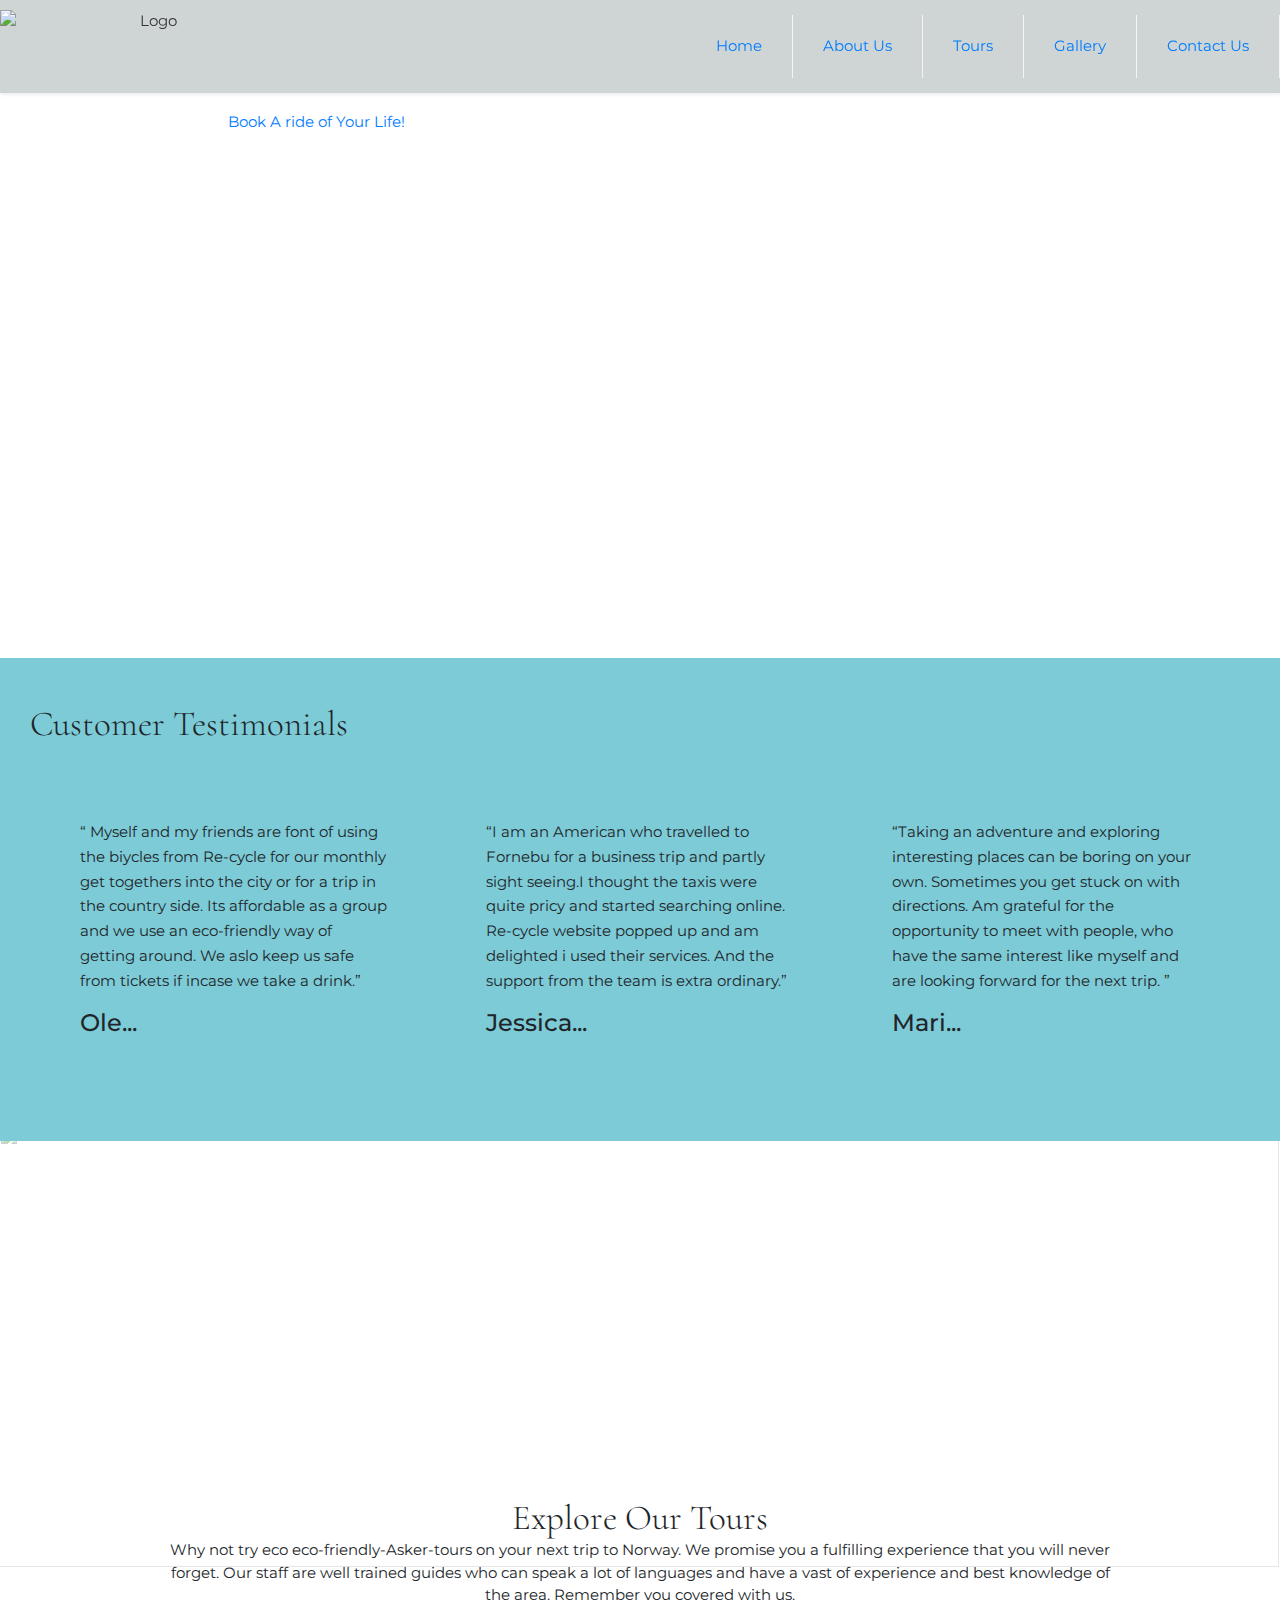
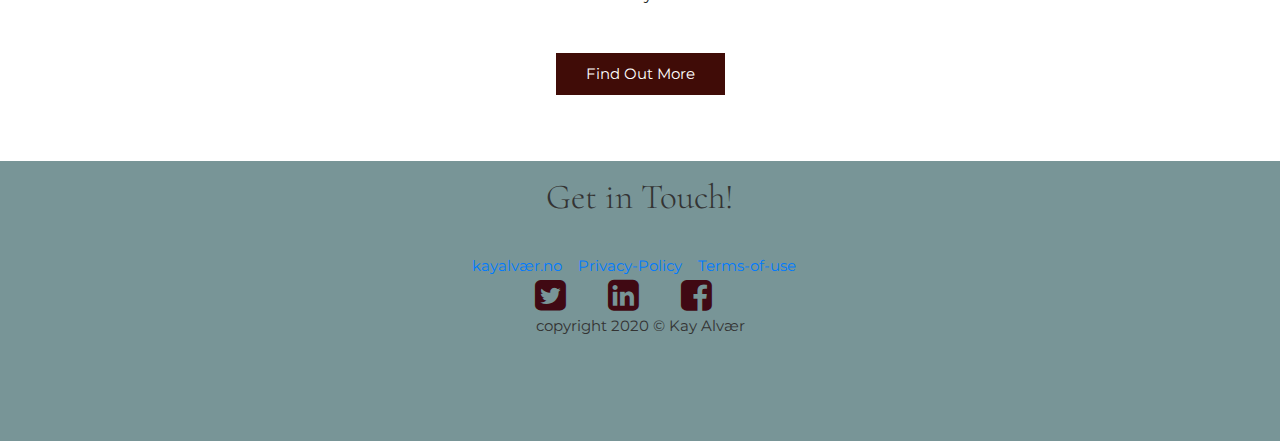
==== ms1git_dir/index.html @ 60ca411f "added changes" ====
<!DOCTYPE html>
<html>
<head>
    <meta charset="UTF-8">
    <meta http-equiv='X-UA-Compatible' content='IE=edge'>
    <meta name="viewport" content="width=device-width, initial-scale=1.0">
    <meta name="keywords" content="eco-friendly-Asker-tours", Asker-tours, tour-of-Asker,eco-friendly-tours> 
    <meta name="author" content="Kay Alvaer">
    <link href="https://fonts.googleapis.com/css?family=Caveat|Montserrat:400,600&display=swap" rel="stylesheet">
    <link rel="stylesheet" href="https://maxcdn.bootstrapcdn.com/font-awesome/4.7.0/css/font-awesome.min.css" type="text/css" />
    <link rel="stylesheet" href="https://maxcdn.bootstrapcdn.com/bootstrap/4.2.1/css/bootstrap.min.css" type="text/css" />
    <link rel="stylesheet" href="style.css">
    <title>Home |Re-cycle-club</title>

</head>
  <body>
        
    <!-- *****************  Homepage  ***************** -->
        
        <!-- Navigation. -->
        <main>
            <header class="header">
                <div class="content-wrap" id="main-nav">
                <a href="/" class="logo"></a>
                <img id="logo-img" img src="../ms1git_dir/assets/imgs/onlinelogomaker-032620-1341-4890.svg" id="img-flow" alt="Logo">
                    <input class="nav-btn" type="checkbox" id="nav-btn" />
                    <label class="nav-icon" for="nav-btn"><span class="nav-bar"></span></label>
                    <ul class="nav-list">
                        <li><a href="index.html">Home</a></li>
                        <li><a href="aboutus.html">About Us</a></li>
                        <li><a href="tours.html">Tours</a></li>
                        <li><a href="gallery.html">Gallery</a></li>
                        <li><a href="contact.html">Contact Us</a></li>
                        
                    </ul>
                </div>
            </header>
   
    <!-- ***************** hero img ***************** -->
        <section class="hero-sec">
            <div class="content-wrap">
                <div id="main-img">
                    <div class="section">
                        <a href="#contactus.html">
                                <blockquote><span>Book A ride of Your Life!</span></blockquote>
                        </a>
                    </div>
                </div>
               </div>
        </section>

    <!-- *****************  Testimonials ***************** -->


        <section class="testimonials">
            <div class="content-wrap">
                <h2>Customer Testimonials</h2>
    
                <div class="testimonials">
        
                    <div class="comment">
                        <p>&ldquo; Myself and my friends are font of using the biycles from Re-cycle for our monthly get togethers into the city or 
                        for a trip in the country side. Its affordable as a group and we use an eco-friendly way of getting around. We aslo
                        keep us safe from tickets if incase we take a drink.&rdquo;
                        </p>
                        <h4>Ole...</h4>
                    </div>
                    <div class="comment">
                        <p>&ldquo;I am an American who travelled to Fornebu for a business trip and partly sight seeing.I thought the taxis were 
                        quite pricy and started searching online. Re-cycle website popped up and am delighted i used their services. And 
                        the support from the team is extra ordinary.&rdquo; 
                        </p>
                        <h4>Jessica...</h4>
                    </div>
                    <div class="comment">
                        <p>&ldquo;Taking an adventure and exploring interesting places can be boring on your own. Sometimes you get stuck on with 
                        directions. Am grateful for the opportunity to meet with people, who have the same interest like myself and are looking 
                        forward for the next trip. &rdquo; 
                        </p>
                        <h4>Mari...</h4>
                    </div>
                </div>
        </section>


    <!-- ***************** Service Promise ***************** -->
        <section>
            <div class="content-wrap">
                <div class="ser-prom-cont" class="ser-wrap">
                <img src="../ms1git_dir/assets/imgs/dikaseva-8o4W9LZv6eo-unsplash.jpg" class="ser-prom-img">
                <div class="club-tours">
                    <h2 class="ser-head">Explore Our Tours</h2>
                    <p>Why not try eco eco-friendly-Asker-tours on your next trip to Norway. We promise you
                       a fulfilling experience that you will never forget. Our staff are well trained guides
                       who can speak a lot of languages and have a vast of experience and best knowledge of 
                       the area. Remember you covered with us.
                    </p>
                    <a href="#" class="ser-btn"><span class="ser-spn">Find Out More</span></a>
                </div>
                </div>
            </div>
        </section>

    
        <!-- *****************  CONTACT INFO / SOCIAL MEDIA  ***************** -->
    <footer>
        <div class="content-wrap">
            <h2>Get in Touch!</h2>


        <!-- Social media and contact links. Add or remove any networks. -->
        <section>    
            <ul class="contact-info">
                <li></ul><a href="http://kayalvaer.no" target="_blank">kayalvær.no</a></li>
                <li></li><a href="#" target="_blank">Privacy-Policy</a></li>
                <li></li><a href="#" target="_blank">Terms-of-use</a></li>
                <li></li><a href="#" target="_blank"><Contact-us></a></li>
            </ul>
        </section>
        
        <section> 
                <i class="fa fa-instagram-square" style="font-size:36px"></i>
                <i class="fa fa-twitter-square" style="font-size:36px"></i>
                <i class="fa fa-linkedin-square" style="font-size:36px"></i>
                <i class="fa fa-facebook-square" style="font-size:36px"></i>
        </section>
         
       
        
        <p>copyright 2020 &copy; Kay Alvær</p>

    </footer>
    </main>
 </body>
</html>
---- ms1git_dir/style.css ----
@import url('https://fonts.googleapis.com/css2?family=Cormorant:wght@700&family=Montserrat:wght@200;400&display=swap');

*{
    margin: 0;
    padding: 0;
    border: 0; 
 }

/* General ------------------------*/

img {
    width: 300px;
}

body {
    font-family: 'Montserrat', sans-serif;
    margin: 0;
    font-size: 15px;
    padding: 0;  
}

  /*  Recycle header */
  
  .header {
    background-color: rgb(207, 213, 212);
    box-shadow: 1px 1px 4px 0 rgba(0,0,0,.1);
    position: fixed;
    top: 0px;
    width: 100%;
    z-index: 3;
   
  }
  
  .header ul {
    margin: 0;
    padding: 0;
    list-style: none;
    overflow: hidden;
    background-color: rgb(207, 213, 212);
  }
  
  .header li a {
    display: block;
    padding: 20px 20px;
    border-right: 1px solid #f4f4f4;
    text-decoration: none;
  }
  
  .header li a:hover,
  .header .nav-btn:hover {
    background-color: #f4f4f4;
  }
  
  .header .logo {
    display: block;
    float: left;
    font-size: 2em;
    padding: 0px 0px;
    text-decoration: none;
    color: rgb(114, 186, 210);
  }

  /* nav */
  
  .header .nav-list {
    clear: both;
    max-height: 0;
    transition: max-height .2s ease-out;
  }
  
  /* nav icon */
  
  .header .nav-icon {
    cursor: pointer;
    float: right;
    padding: 28px 20px;
    position: relative;
    user-select: none;
  }
  
  .header .nav-icon .nav-bar {
    background: #333;
    display: block;
    height: 2px;
    position: relative;
    transition: background .2s ease-out;
    width: 18px;
  }
  
  .header .nav-icon .nav-bar:before,
  .header .nav-icon .nav-bar:after {
    background: #333;
    content: '';
    display: block;
    height: 100%;
    position: absolute;
    transition: all .2s ease-out;
    width: 100%;
  }
  
  .header .nav-icon .nav-bar:before {
    top: 5px;
  }
  
  .header .nav-icon .nav-bar:after {
    top: -5px;
  }

 
  /* nav btn */
  
  .header .nav-btn {
    display: none;
  }
  
  .header .nav-btn:checked ~ .nav-list {
    max-height: 290px;
  }
  
  .header .nav-btn:checked ~ .nav-icon .nav-list {
    background: transparent;
  }
  
  .header .nav-btn:checked ~ .nav-icon .nav-list:before {
    transform: rotate(-45deg);
  }
  
  .header .nav-btn:checked ~ .nav-icon .nav-list:after {
    transform: rotate(45deg);
  }
  
  .header .nav-btn:checked ~ .nav-icon:not(.steps) .nav-list:before,
  .header .nav-btn:checked ~ .nav-icon:not(.steps) .nav-list:after {
    top: 0;
  }
  
  /* Navigation media 48em = 768px */
  
  @media (min-width: 48em) {
    .header li {
      float: left;
    }
    .header li a {
      padding: 20px 30px;
    }
    .header .nav-list {
      clear: none;
      float: right;
      max-height: none;
    }
    .header .nav-icon {
      display: none;
    }
    #main-img img {
        width: 100%;
        border: 1px solid rgb(207, 213, 212);
      }
  }

  @media screen and (max-width: 943px) {
   
    /*#main-img img {
            width: 30%;
        }*/
         
    }

/* images */

/*img {
    width: 300px;
    margin: 10px;
    justify-content: center;
    overflow: hidden;
    text-align: center;
    }

*/
#logo-img {
      max-width: 950px;
      margin: 0 auto;
      padding: 15px 0;
      overflow: auto;
      float: left;
      display: flex;
      margin-top: -20px;
  }


#main-img {
    text-align: center;
    background-image: url(../ms1git_dir/assets/imgs/alvin-balemesa-pTiZF8QRIu0-unsplash.jpg);
    background-repeat: no-repeat;
    background-size: cover;
    background-blend-mode: darken;
    height: 700px;
    margin-top: 96px;
    margin-bottom: -18px;
    width: 100%;
    justify-content: center; 

    animation-name: hero-zoom;
    animation-duration: 5s;
    animation-fill-mode: forwards;
 } 
 #hero-sec {
     height: 700px;
     width: 100%;
     overflow: hidden;
     position: relative;
 }


 @keyframes hero-zoom {
   from {
    transform: scale(1);
   } 
   to {
    transform: scale(1.1);
   } 
 }

 
.main-img p {
    float: right;
  }

h1, h2, h3 {
    font-family: 'Cormorant', serif;
    font-weight: 300;
    margin: 0;
}

h1 {
    font-size: 100px;
    line-height: 1;
}

h2 {
    font-size: 35px;
}

h3 {
    font-size: 45px;
}

.content-wrap {
    max-width: 1366px;
    margin: 0 auto;
    padding: 15px 0;
    overflow: auto;
}

 /* testimonials */

 .testimonials {
    background-color: #7ccbd7;
    margin: 0 auto 0 auto;
    line-height: 1.65;
    text-decoration: none;
    padding: 30px;
    font-family: 'Montserrat', sans-serif;
    
  }
 
  .comment {
   padding: 20px;
   flex-basis: 30%;
   box-sizing: border-box;
   padding-top: 0em;
   margin-top: 5vh;
 
  }

  /* Forms */

.form-section {
    clear: left;
    background: url("../ms1git_dir/assets/imgs/fat-lad-at-the-back--B0mRhMJ7_Y-unsplash.jpg");
    background-size: cover;
    background-position: center;
    height: 900px;
    padding-left: -2vh;
    margin: 0;
    opacity: 1.9;
  }

  .signup-form {
    margin-top: 150px;
    color: #fff;
    background-color: rgba(22, 21, 21, 0.6);
    max-width: 500px;
    position: absolute;
    left: 10px;
    padding: 25px;
    padding-right: 3em;
    margin-right: 2em;
    
  }

  
  .signup-form h2 {
  color: #fafafa;
  margin-bottom: 20px;
  text-transform: uppercase;
  letter-spacing: 4px;
  }
  
  .text-input{
  background-color: transparent;
  color: #fafafa;
  width: 100%;
  height: 25px;
  margin: 5px 0 20px 0;
  border: 1px solid #fafafa;
  border-radius: 2px;
  }
  .text-input:hover{
  border-color: #400913;
  }
  
  .join-button{
  margin-top: 20px;
  border-radius: 2px;
  padding: 15px 32px 15px 32px;
  text-align: center;
  font-size: 100%;
  background-color: #6ba612;
  color: #fafafa;
  display: block;
  box-shadow: 5px 5px 5px rgba(80, 78, 78, 0.6);
  }
  
  .join-button:hover{
  background-color: #400913;
  color: #6ba612;
  }

  i {
    color: #400913;
    text-transform: uppercase;
    letter-spacing: 38px;
}

 
 /* Service Promise */

 .ser-prom-cont {
     position: relative;
     width: 100%;
     min-height: 100vh;
     display: flex;
     justify-content: center;
     align-items: center;
     margin-bottom: -255px;
     margin-top: -10px;
    
 }

 .ser-prom-cont .club-tours {
     position: relative;
     max-width: 960px;
     text-align: center;
     z-index: 1;

 }

 .ser-prom-cont .club-tours .ser-head p {
     color: #1a0808;
     font-size: 2em;
     font-weight: 400;
 }
 
 
 .ser-prom-img {
     position: absolute;
     top: 0;
     left: -0.5rem;
     right: 1rem;
     width: 100%;
     height: 70%;
     object-fit: cover;
     opacity: 0.4; 
     display: absolute;
     margin: -20px -15px -650px 7px;
 }

 .ser-btn {
     position: relative;
     display: inline-block;
     margin-top: 30px;
     padding: 10px 30px;
     background: #400c07;
     text-decoration: none;
 }

 .ser-spn {
     color: #fff;

 }

    /* Header and footer ------------------------*/


header {
    text-align: center;
    margin-bottom: 0;
    margin-top: 0px;
    padding-top: 0;
}


header, footer {
    background-color: rgb(163,151,89);
    color: #333;
}

     /* Header ------------------------*/

/*header h1, header h2 {
    color: white;
    margin: 20px;
}
   /* Footer ------------------------*/
     
footer {
    text-align: center;
    background-color: #789597;
    margin-right: 0;
    height: 280px;
    padding-top: 0px;
    margin-top: -3em;

}

footer ul {
    width: 670px;
    padding: 5px;
    margin: 2px auto 2px auto;
    text-align: center;
}

footer li {
    display: inline;
    margin: 0px 6px;
}

a:visited {
    color: black;
}

a:hover {
    color: #400c07;
    text-decoration: none;
}

    /* Tours */

  


/* Media Q ------------------------*/

@media screen and (max-width: 1366px ) {
    #main-img {
        column-count:2;
        width: 100%;
        height: 550px;
        } 

} 

 
@media(min-width:943px) {
    .testimonials {
     display: flex;
     justify-content: space-between;
    
    }
   .main-tours {
    display: flex;
    justify-content: space-between;
   
   }
   #main-img {
    column-count:2;
    }
    footer {
        padding-top: 0px;
        margin-top: -3em;
    
    }
 }
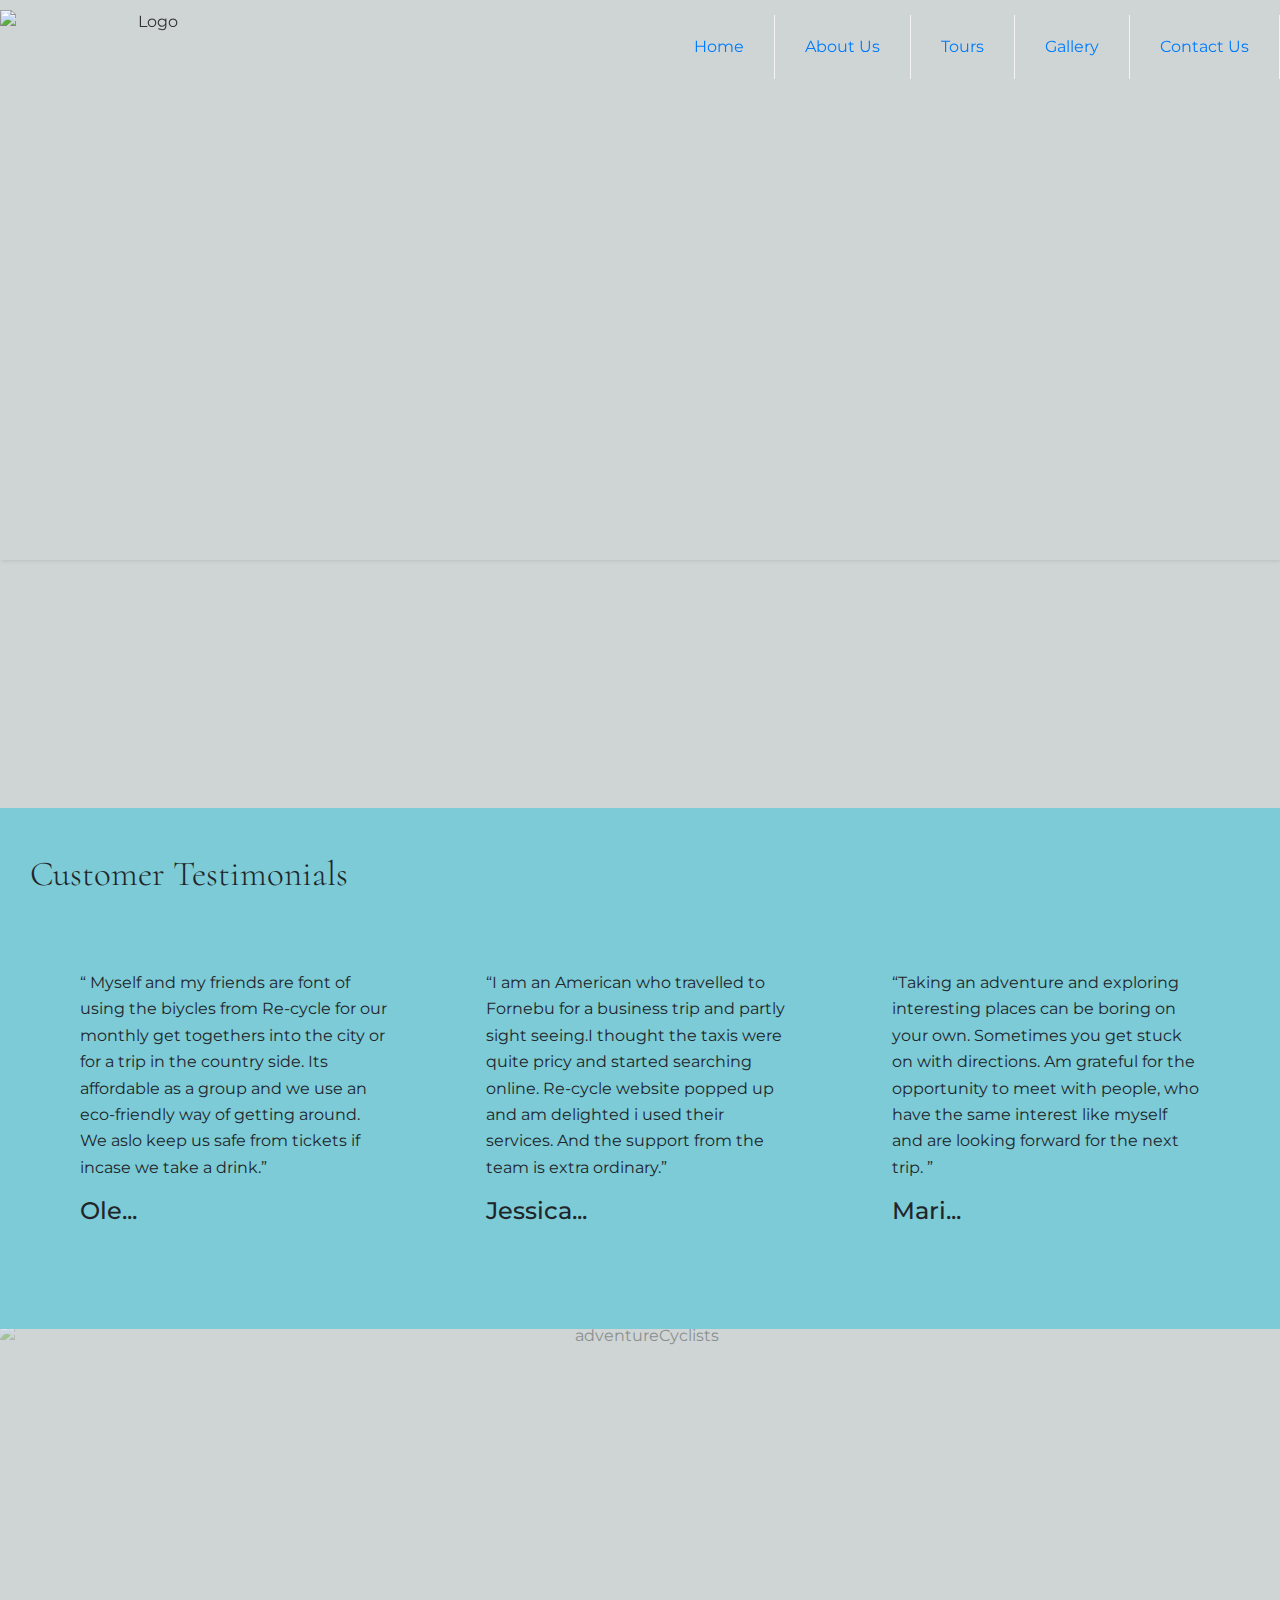
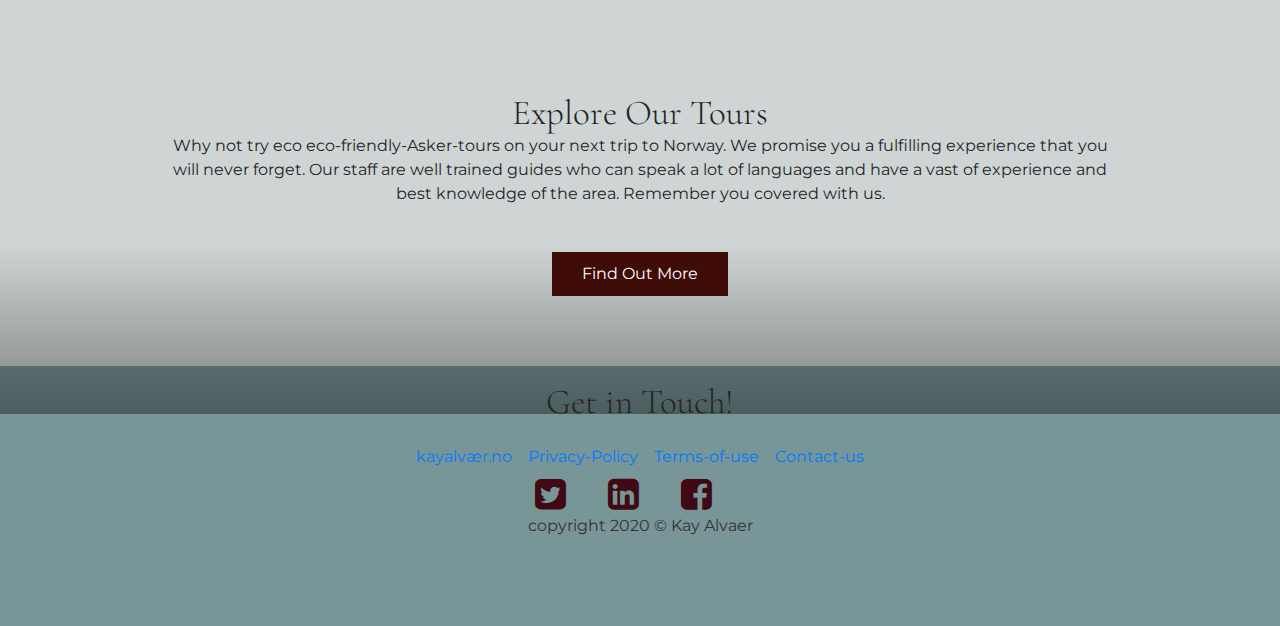
==== commit 7bae2f4c: "changes after debugging" ====
--- a/ms1git_dir/index.html
+++ b/ms1git_dir/index.html
@@ -1,19 +1,17 @@
 <!DOCTYPE html>
-<html>
+<html lang="en">
 <head>
     <meta charset="UTF-8">
     <meta http-equiv='X-UA-Compatible' content='IE=edge'>
     <meta name="viewport" content="width=device-width, initial-scale=1.0">
-    <meta name="keywords" content="eco-friendly-Asker-tours", Asker-tours, tour-of-Asker,eco-friendly-tours> 
-    <meta name="author" content="Kay Alvaer">
-    <link href="https://fonts.googleapis.com/css?family=Caveat|Montserrat:400,600&display=swap" rel="stylesheet">
+    <meta name="keywords" content="eco-friendly-Asker-cycling-tours"> 
+    <meta name="author" content="KayAlvaer">
     <link rel="stylesheet" href="https://maxcdn.bootstrapcdn.com/font-awesome/4.7.0/css/font-awesome.min.css" type="text/css" />
     <link rel="stylesheet" href="https://maxcdn.bootstrapcdn.com/bootstrap/4.2.1/css/bootstrap.min.css" type="text/css" />
     <link rel="stylesheet" href="style.css">
-    <title>Home |Re-cycle-club</title>
+    <title>Home |Re-Cycle-club</title>
 
 </head>
-  <body>
         
     <!-- *****************  Homepage  ***************** -->
         
@@ -22,7 +20,7 @@
             <header class="header">
                 <div class="content-wrap" id="main-nav">
                 <a href="/" class="logo"></a>
-                <img id="logo-img" img src="../ms1git_dir/assets/imgs/onlinelogomaker-032620-1341-4890.svg" id="img-flow" alt="Logo">
+                <img src="../ms1git_dir/assets/imgs/onlinelogomaker-032620-1341-4890.svg" id="logo-img" alt="Logo">
                     <input class="nav-btn" type="checkbox" id="nav-btn" />
                     <label class="nav-icon" for="nav-btn"><span class="nav-bar"></span></label>
                     <ul class="nav-list">
@@ -37,12 +35,14 @@
             </header>
    
     <!-- ***************** hero img ***************** -->
+
+      <body>
         <section class="hero-sec">
             <div class="content-wrap">
                 <div id="main-img">
                     <div class="section">
                         <a href="#contactus.html">
-                                <blockquote><span>Book A ride of Your Life!</span></blockquote>
+                            <h2 class="ser-head">Book Tours</h2>
                         </a>
                     </div>
                 </div>
@@ -79,6 +79,7 @@
                         </p>
                         <h4>Mari...</h4>
                     </div>
+                    </div>
                 </div>
         </section>
 
@@ -86,16 +87,18 @@
     <!-- ***************** Service Promise ***************** -->
         <section>
             <div class="content-wrap">
-                <div class="ser-prom-cont" class="ser-wrap">
-                <img src="../ms1git_dir/assets/imgs/dikaseva-8o4W9LZv6eo-unsplash.jpg" class="ser-prom-img">
-                <div class="club-tours">
+                <div class="ser-prom-cont">
+                <div class="ser-wrap">
+                <img src="../ms1git_dir/assets/imgs/dikaseva-8o4W9LZv6eo-unsplash.jpg" class="ser-prom-img" alt="adventureCyclists">
+                <div class="club-ser">
                     <h2 class="ser-head">Explore Our Tours</h2>
                     <p>Why not try eco eco-friendly-Asker-tours on your next trip to Norway. We promise you
                        a fulfilling experience that you will never forget. Our staff are well trained guides
                        who can speak a lot of languages and have a vast of experience and best knowledge of 
                        the area. Remember you covered with us.
                     </p>
-                    <a href="#" class="ser-btn"><span class="ser-spn">Find Out More</span></a>
+                    <a href="#" class="btn-one"><span class="ser-spn">Find Out More</span></a>
+                </div>
                 </div>
                 </div>
             </div>
@@ -106,30 +109,26 @@
     <footer>
         <div class="content-wrap">
             <h2>Get in Touch!</h2>
-
-
+        </div>
         <!-- Social media and contact links. Add or remove any networks. -->
-        <section>    
+        <div>
             <ul class="contact-info">
-                <li></ul><a href="http://kayalvaer.no" target="_blank">kayalvær.no</a></li>
-                <li></li><a href="#" target="_blank">Privacy-Policy</a></li>
-                <li></li><a href="#" target="_blank">Terms-of-use</a></li>
-                <li></li><a href="#" target="_blank"><Contact-us></a></li>
+                <li><a href="http://kayalvaer.no" target="_blank">kayalvær.no</a></li>
+                <li><a href="#" target="_blank">Privacy-Policy</a></li>
+                <li><a href="#" target="_blank">Terms-of-use</a></li>
+                <li><a href="#" target="_blank">Contact-us</a></li>
             </ul>
-        </section>
+        </div>
         
-        <section> 
+        <div> 
                 <i class="fa fa-instagram-square" style="font-size:36px"></i>
                 <i class="fa fa-twitter-square" style="font-size:36px"></i>
                 <i class="fa fa-linkedin-square" style="font-size:36px"></i>
                 <i class="fa fa-facebook-square" style="font-size:36px"></i>
-        </section>
-         
-       
-        
-        <p>copyright 2020 &copy; Kay Alvær</p>
+        </div>
+                <p>copyright 2020 &copy; Kay Alvaer</p>
 
-    </footer>
-    </main>
- </body>
-</html>+            </footer>
+            </body>
+        </main>
+    </html>--- a/ms1git_dir/style.css
+++ b/ms1git_dir/style.css
@@ -8,6 +8,7 @@
 
 /* General ------------------------*/
 
+
 img {
     width: 300px;
 }
@@ -15,8 +16,15 @@
 body {
     font-family: 'Montserrat', sans-serif;
     margin: 0;
-    font-size: 15px;
-    padding: 0;  
+    padding: 0; 
+    background-color: rgba(207, 213, 212); 
+}
+
+.content-wrap {
+  max-width: 1366px;
+  margin: 0 auto;
+  padding: 15px 0;
+  overflow: auto;
 }
 
   /*  Recycle header */
@@ -29,6 +37,8 @@
     width: 100%;
     z-index: 3;
    
+   
+   
   }
   
   .header ul {
@@ -58,6 +68,7 @@
     padding: 0px 0px;
     text-decoration: none;
     color: rgb(114, 186, 210);
+  
   }
 
   /* nav */
@@ -151,45 +162,47 @@
     .header .nav-icon {
       display: none;
     }
-    #main-img img {
-        width: 100%;
-        border: 1px solid rgb(207, 213, 212);
+
+    img {
+      width: 300px;
+      margin: 10px;
+      justify-content: center;
+      overflow: hidden;
+      text-align: center;
       }
-  }
-
-  @media screen and (max-width: 943px) {
    
-    /*#main-img img {
+    
+  }
+
+  /*@media screen and (max-width: 943px) {
+   
+  #main-img img {
             width: 30%;
-        }*/
+        }
          
     }
+  }*/
 
 /* images */
 
-/*img {
-    width: 300px;
-    margin: 10px;
-    justify-content: center;
-    overflow: hidden;
-    text-align: center;
-    }
-
-*/
+
+ 
+
 #logo-img {
       max-width: 950px;
       margin: 0 auto;
-      padding: 15px 0;
+      padding: 15px 0px;
       overflow: auto;
       float: left;
       display: flex;
       margin-top: -20px;
+      width: 300px;
   }
 
 
 #main-img {
     text-align: center;
-    background-image: url(../ms1git_dir/assets/imgs/alvin-balemesa-pTiZF8QRIu0-unsplash.jpg);
+    background-image: url(../ms1git_dir/assets/imgs/alvin-balemesa-pTiZF8QRIu0-unsplash.jpg) no-repeat center center;
     background-repeat: no-repeat;
     background-size: cover;
     background-blend-mode: darken;
@@ -244,13 +257,6 @@
     font-size: 45px;
 }
 
-.content-wrap {
-    max-width: 1366px;
-    margin: 0 auto;
-    padding: 15px 0;
-    overflow: auto;
-}
-
  /* testimonials */
 
  .testimonials {
@@ -276,16 +282,15 @@
 
 .form-section {
     clear: left;
-    background: url("../ms1git_dir/assets/imgs/fat-lad-at-the-back--B0mRhMJ7_Y-unsplash.jpg");
+    background: url("../ms1git_dir/assets/imgs/alesia-kazantceva-Ob1grL3RBvI-unsplash.jpg" ) no-repeat center center;
     background-size: cover;
     background-position: center;
     height: 900px;
-    padding-left: -2vh;
     margin: 0;
-    opacity: 1.9;
-  }
-
-  .signup-form {
+    opacity: 2.3;
+  }
+
+  .signUp-form {
     margin-top: 150px;
     color: #fff;
     background-color: rgba(22, 21, 21, 0.6);
@@ -299,14 +304,14 @@
   }
 
   
-  .signup-form h2 {
+  .signUp-form h2 {
   color: #fafafa;
   margin-bottom: 20px;
   text-transform: uppercase;
   letter-spacing: 4px;
   }
   
-  .text-input{
+  .txtInput{
   background-color: transparent;
   color: #fafafa;
   width: 100%;
@@ -315,7 +320,7 @@
   border: 1px solid #fafafa;
   border-radius: 2px;
   }
-  .text-input:hover{
+  .txtInput:hover{
   border-color: #400913;
   }
   
@@ -345,6 +350,8 @@
  
  /* Service Promise */
 
+ 
+
  .ser-prom-cont {
      position: relative;
      width: 100%;
@@ -352,12 +359,24 @@
      display: flex;
      justify-content: center;
      align-items: center;
-     margin-bottom: -255px;
-     margin-top: -10px;
+     margin-bottom: -245px;
+     
     
  }
 
- .ser-prom-cont .club-tours {
+ .ser-prom-cont::before {
+     content: "";
+     position: absolute;
+     bottom: 0;
+     left: 0;
+     width: 100%;
+     height: 400px;
+     z-index: 1;
+     background: linear-gradient(to top,#111,transparent);
+    
+}
+
+ .ser-prom-cont .club-ser {
      position: relative;
      max-width: 960px;
      text-align: center;
@@ -382,16 +401,17 @@
      object-fit: cover;
      opacity: 0.4; 
      display: absolute;
-     margin: -20px -15px -650px 7px;
- }
-
- .ser-btn {
+     margin: -20px -15px -550px 7px;
+ }
+
+ .btn-one {
      position: relative;
      display: inline-block;
      margin-top: 30px;
      padding: 10px 30px;
      background: #400c07;
      text-decoration: none;
+     color: white;
  }
 
  .ser-spn {
@@ -417,7 +437,7 @@
 
      /* Header ------------------------*/
 
-/*header h1, header h2 {
+header h1, header h2 {
     color: white;
     margin: 20px;
 }
@@ -427,9 +447,10 @@
     text-align: center;
     background-color: #789597;
     margin-right: 0;
-    height: 280px;
+    height: 260px;
     padding-top: 0px;
     margin-top: -3em;
+    position: bottom;
 
 }
 
@@ -454,40 +475,105 @@
     text-decoration: none;
 }
 
-    /* Tours */
-
-  
+/* Tours */
+
+
+
+.cont-tours
+ {
+  background: rgb(207,213,212);
+  padding-top: 0;
+  padding-bottom: 0;
+}
+.cont-main-txt {
+  padding-bottom: -10em;
+  margin-bottom: 1em;
+  margin-top: 5em;
+}
+
+
+
+blockquote {
+  float: right;
+  width: 285px;
+  font-size: 95%;
+  font-style: italic;
+  font-family:  'Montserrat', sans-serif;;
+  margin: -10px 0px 40px 0px;
+  padding: 10px;
+  border-top: 1px solid blue;
+  border-bottom: 1px solid blue;
+}
+
+.cont-tours img .align-right {
+  float: right;
+  margin-left: 10px;
+}
+
+.cont-tours img .align-left {
+  float: left;
+  margin-right: 10px;
+}
+
+.cont-tours img .align-right {
+  float: right;
+  margin-left: 10px;
+}
+
+.cont-tours img .align-left {
+  float: left;
+  margin-right: 10px;
+}
+
+.cont-tours img {
+  width: 550px;
+}
+
+
+
 
 
 /* Media Q ------------------------*/
 
+
 @media screen and (max-width: 1366px ) {
-    #main-img {
+    #main-img img{
         column-count:2;
         width: 100%;
-        height: 550px;
+        height: 300px;
+        width: 30%;
+        background-color: 1px solid rgb(207, 213, 212);
         } 
 
+      
 } 
 
  
-@media(min-width:943px) {
+@media screen and (min-width:943px) {
     .testimonials {
      display: flex;
      justify-content: space-between;
     
     }
-   .main-tours {
-    display: flex;
-    justify-content: space-between;
    
-   }
-   #main-img {
-    column-count:2;
-    }
-    footer {
-        padding-top: 0px;
-        margin-top: -3em;
-    
-    }
- }
+    .signup-form {
+      left: 68em;
+    }
+
+    .cont-tours {
+      font-size: 18px;
+
+    }
+    img{
+      
+      width: 100%;
+      height: 550px;
+      width: 550px;
+      background-color: 1px solid rgb(207, 213, 212);
+      }      
+}
+
+
+
+
+
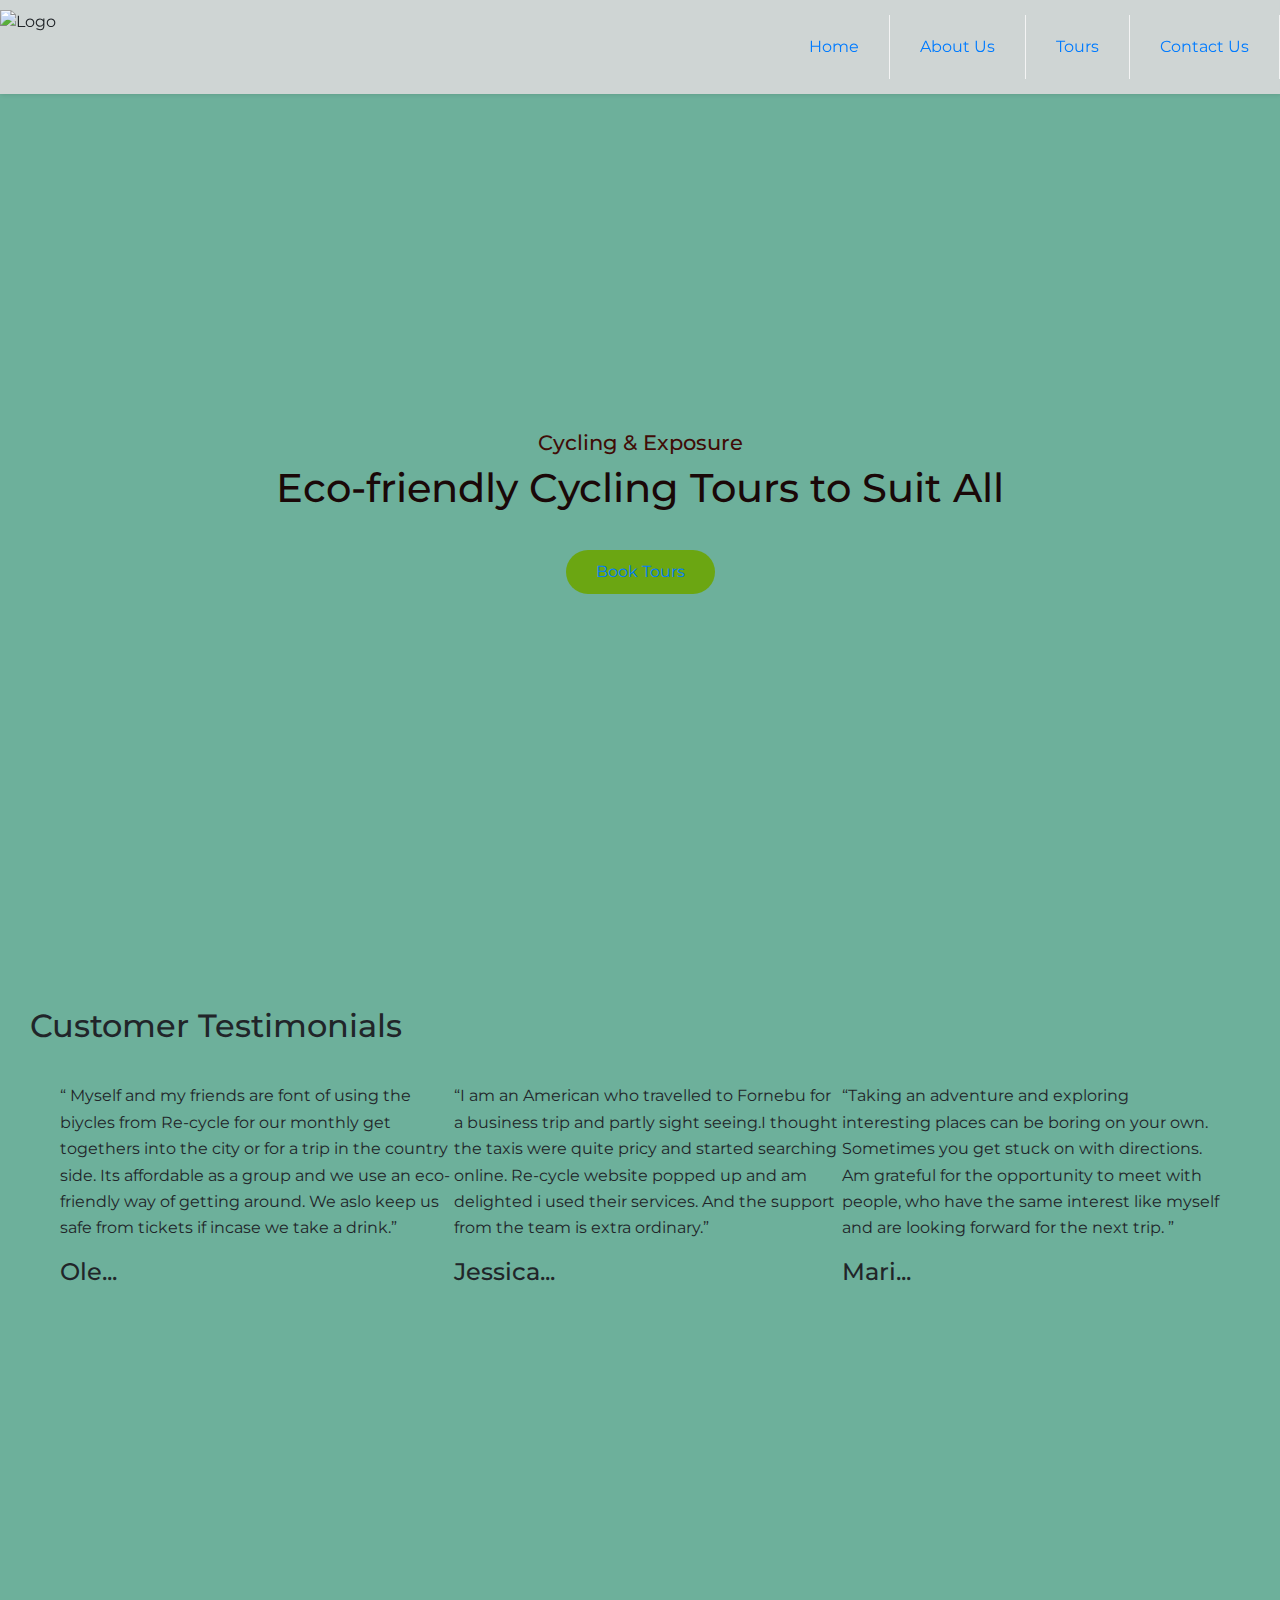
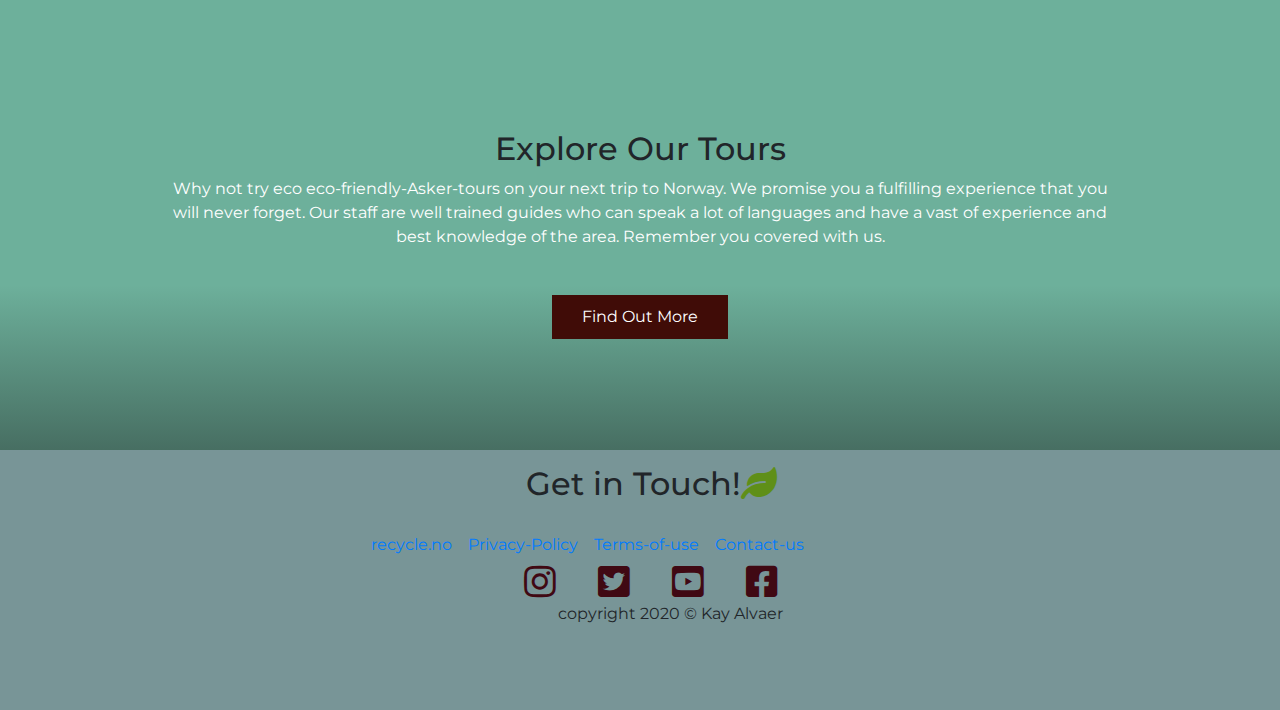
==== commit 10cc44ac: "added changes and hero code" ====
--- a/ms1git_dir/index.html
+++ b/ms1git_dir/index.html
@@ -6,7 +6,7 @@
     <meta name="viewport" content="width=device-width, initial-scale=1.0">
     <meta name="keywords" content="eco-friendly-Asker-cycling-tours"> 
     <meta name="author" content="KayAlvaer">
-    <link rel="stylesheet" href="https://maxcdn.bootstrapcdn.com/font-awesome/4.7.0/css/font-awesome.min.css" type="text/css" />
+    <link rel="stylesheet" href="https://use.fontawesome.com/releases/v5.6.3/css/all.css"  type="text/css" />
     <link rel="stylesheet" href="https://maxcdn.bootstrapcdn.com/bootstrap/4.2.1/css/bootstrap.min.css" type="text/css" />
     <link rel="stylesheet" href="style.css">
     <title>Home |Re-Cycle-club</title>
@@ -17,17 +17,17 @@
         
         <!-- Navigation. -->
         <main>
-            <header class="header">
-                <div class="content-wrap" id="main-nav">
+    
+            <header class="header" id="main-nav">
+                <div class="content-wrap">
                 <a href="/" class="logo"></a>
-                <img src="../ms1git_dir/assets/imgs/onlinelogomaker-032620-1341-4890.svg" id="logo-img" alt="Logo">
+                <img id="logo-img" img src="../ms1git_dir/assets/imgs/onlinelogomaker-032620-1341-4890.svg" id="img-flow" alt="Logo">
                     <input class="nav-btn" type="checkbox" id="nav-btn" />
                     <label class="nav-icon" for="nav-btn"><span class="nav-bar"></span></label>
                     <ul class="nav-list">
                         <li><a href="index.html">Home</a></li>
                         <li><a href="aboutus.html">About Us</a></li>
                         <li><a href="tours.html">Tours</a></li>
-                        <li><a href="gallery.html">Gallery</a></li>
                         <li><a href="contact.html">Contact Us</a></li>
                         
                     </ul>
@@ -36,15 +36,14 @@
    
     <!-- ***************** hero img ***************** -->
 
-      <body>
-        <section class="hero-sec">
+      <main>
+          <section>
             <div class="content-wrap">
-                <div id="main-img">
-                    <div class="section">
-                        <a href="#contactus.html">
-                            <h2 class="ser-head">Book Tours</h2>
-                        </a>
-                    </div>
+            <div class="hero-sec">
+                <div class="main-cont">
+                    <h3>Cycling & Exposure</h3>
+                    <h1>Eco-friendly Cycling Tours to Suit All</h1>
+                    <a href="contact.html" class="hero-btn"><span class="serHead-btn">Book Tours</span></a>
                 </div>
                </div>
         </section>
@@ -91,13 +90,13 @@
                 <div class="ser-wrap">
                 <img src="../ms1git_dir/assets/imgs/dikaseva-8o4W9LZv6eo-unsplash.jpg" class="ser-prom-img" alt="adventureCyclists">
                 <div class="club-ser">
-                    <h2 class="ser-head">Explore Our Tours</h2>
-                    <p>Why not try eco eco-friendly-Asker-tours on your next trip to Norway. We promise you
+                    <h2>Explore Our Tours</h2>
+                    <p class="ser-spn"> Why not try eco eco-friendly-Asker-tours on your next trip to Norway. We promise you
                        a fulfilling experience that you will never forget. Our staff are well trained guides
                        who can speak a lot of languages and have a vast of experience and best knowledge of 
                        the area. Remember you covered with us.
                     </p>
-                    <a href="#" class="btn-one"><span class="ser-spn">Find Out More</span></a>
+                    <a href="tours.html" class="btn-one"><span class="ser-spn">Find Out More</span></a>
                 </div>
                 </div>
                 </div>
@@ -106,29 +105,29 @@
 
     
         <!-- *****************  CONTACT INFO / SOCIAL MEDIA  ***************** -->
-    <footer>
-        <div class="content-wrap">
-            <h2>Get in Touch!</h2>
-        </div>
-        <!-- Social media and contact links. Add or remove any networks. -->
-        <div>
-            <ul class="contact-info">
-                <li><a href="http://kayalvaer.no" target="_blank">kayalvær.no</a></li>
-                <li><a href="#" target="_blank">Privacy-Policy</a></li>
-                <li><a href="#" target="_blank">Terms-of-use</a></li>
-                <li><a href="#" target="_blank">Contact-us</a></li>
-            </ul>
-        </div>
-        
-        <div> 
-                <i class="fa fa-instagram-square" style="font-size:36px"></i>
-                <i class="fa fa-twitter-square" style="font-size:36px"></i>
-                <i class="fa fa-linkedin-square" style="font-size:36px"></i>
-                <i class="fa fa-facebook-square" style="font-size:36px"></i>
-        </div>
-                <p>copyright 2020 &copy; Kay Alvaer</p>
-
-            </footer>
-            </body>
-        </main>
+        <footer>
+            <div class="content-wrap">
+                <h2 class="foo-leaf">Get in Touch!<i class="fas fa-leaf"></i></h2>
+            </div>
+            <!-- Social media and contact links. Add or remove any networks. -->
+            <div>
+                <ul class="contact-info">
+                    <li><a href="http://kayalvaer.no" target="_blank">recycle.no</a></li>
+                    <li><a href="#" target="_blank">Privacy-Policy</a></li>
+                    <li><a href="#" target="_blank">Terms-of-use</a></li>
+                    <li><a href="#" target="_blank">Contact-us</a></li>
+                </ul>
+            </div>
+            
+            <div> 
+                    <i class="fab fa-instagram" style="font-size:36px"></i>
+                    <i class="fab fa-twitter-square" style="font-size:36px"></i>
+                    <i class="fab fa-youtube-square" style="font-size:36px"></i>
+                    <i class="fab fa-facebook-square" style="font-size:36px"></i>
+            </div>
+                    <p class="copy-rgt-info">copyright 2020 &copy; Kay Alvaer</p>
+    
+        </footer>
+    </main>
+    
     </html>--- a/ms1git_dir/style.css
+++ b/ms1git_dir/style.css
@@ -9,15 +9,11 @@
 /* General ------------------------*/
 
 
-img {
-    width: 300px;
-}
-
 body {
     font-family: 'Montserrat', sans-serif;
     margin: 0;
     padding: 0; 
-    background-color: rgba(207, 213, 212); 
+    
 }
 
 .content-wrap {
@@ -29,15 +25,24 @@
 
   /*  Recycle header */
   
+  html {
+    display: inline-block;
+  }
+  body {
+      margin: 0;
+      font-family: 'Montserrat', sans-serif;
+      background-color: rgba(109, 176, 155);
+    }
+  
+  /* header */
+  
   .header {
-    background-color: rgb(207, 213, 212);
+    background-color: rgba(207, 213, 212);
     box-shadow: 1px 1px 4px 0 rgba(0,0,0,.1);
     position: fixed;
     top: 0px;
     width: 100%;
     z-index: 3;
-   
-   
    
   }
   
@@ -68,7 +73,6 @@
     padding: 0px 0px;
     text-decoration: none;
     color: rgb(114, 186, 210);
-  
   }
 
   /* nav */
@@ -95,7 +99,7 @@
     height: 2px;
     position: relative;
     transition: background .2s ease-out;
-    width: 18px;
+    width: 20px;
   }
   
   .header .nav-icon .nav-bar:before,
@@ -110,11 +114,11 @@
   }
   
   .header .nav-icon .nav-bar:before {
-    top: 5px;
+    top: 7px;
   }
   
   .header .nav-icon .nav-bar:after {
-    top: -5px;
+    top: -7px;
   }
 
  
@@ -125,7 +129,7 @@
   }
   
   .header .nav-btn:checked ~ .nav-list {
-    max-height: 290px;
+    max-height: 280px;
   }
   
   .header .nav-btn:checked ~ .nav-icon .nav-list {
@@ -145,24 +149,35 @@
     top: 0;
   }
   
-  /* Navigation media 48em = 768px */
-  
-  @media (min-width: 48em) {
-    .header li {
-      float: left;
+    /* 48em = 768px */
+  
+    @media (min-width: 48em) {
+      .header li {
+        float: left;
+      }
+      .header li a {
+        padding: 20px 30px;
+      }
+      .header .nav-list {
+        clear: none;
+        float: right;
+        max-height: none;
+      }
+      .header .nav-icon {
+        display: none;
+      }
+      .ser-prom-img {
+        width: 550px;
+       
+      }
+
     }
-    .header li a {
-      padding: 20px 30px;
-    }
-    .header .nav-list {
-      clear: none;
-      float: right;
-      max-height: none;
-    }
-    .header .nav-icon {
-      display: none;
-    }
-
+
+
+
+
+
+    /*
     img {
       width: 300px;
       margin: 10px;
@@ -170,124 +185,204 @@
       overflow: hidden;
       text-align: center;
       }
+    */
+ 
    
     
-  }
+  
 
   /*@media screen and (max-width: 943px) {
    
-  #main-img img {
-            width: 30%;
+  #logo-img {
+            width: 50%;
         }
          
     }
-  }*/
+  }
+  */
 
 /* images */
 
-
- 
-
 #logo-img {
-      max-width: 950px;
-      margin: 0 auto;
-      padding: 15px 0px;
-      overflow: auto;
-      float: left;
-      display: flex;
-      margin-top: -20px;
-      width: 300px;
-  }
-
-
+  max-width: 280px;
+  margin: 0 auto;
+  padding: 15px 0;
+  overflow: auto;
+  float: left;
+  display: flex;
+  margin-top: -20px;
+}
+
+/* hero section */
+
+.hero-sec {
+  background: url("../ms1git_dir/assets/imgs/alvin-balemesa-pTiZF8QRIu0-unsplash.jpg") no-repeat center center;
+  background-size: cover;
+  height: 100vh;
+  display: flex;
+  justify-content: center;
+  opacity: 1.8;
+  margin-bottom: 2rem;
+
+  animation-name: hero-zoom;
+  animation-duration: 5s;
+  animation-fill-mode: forwards;
+}
+
+@keyframes hero-zoom {
+  from {
+   transform: scale(1.0);
+  } 
+  to {
+   transform: scale(1.1);
+  } 
+  }
+
+.main-cont {
+  padding-top: 10rem;
+  text-align: center;
+  color: #fff;
+  margin-top: 20%;
+
+}
+
+.hero-sec h1 h3 {
+  margin: 0.3rem;
+  font-weight: 400;
+  
+}
+
+.hero-sec .hero.btn {
+  margin: 1.8rem;
+  background: #a1c4cf;
+}
+
+.hero-sec h1 {
+  font-size: 2.5rem;
+  color:#1a0808
+
+}
+.hero-sec h3 {
+  font-size: 1.3rem;
+  color: #400c07;
+}
+
+.hero-btn a:hover {
+  background: transparent;
+  border: 1px solid #fff;
+  color: #fff;
+
+}
+
+.hero-btn {
+  position: relative;
+  display: inline-block;
+  margin-top: 30px;
+  padding: 10px 30px;
+  background:#6ba612;
+  text-decoration: none;
+  border-radius: 2rem;
+  box-shadow: rgba(0, 0, 0, 0.2);
+ 
+
+}
+
+/*
 #main-img {
-    text-align: center;
-    background-image: url(../ms1git_dir/assets/imgs/alvin-balemesa-pTiZF8QRIu0-unsplash.jpg) no-repeat center center;
-    background-repeat: no-repeat;
-    background-size: cover;
-    background-blend-mode: darken;
-    height: 700px;
-    margin-top: 96px;
-    margin-bottom: -18px;
-    width: 100%;
-    justify-content: center; 
-
-    animation-name: hero-zoom;
-    animation-duration: 5s;
-    animation-fill-mode: forwards;
- } 
- #hero-sec {
-     height: 700px;
-     width: 100%;
-     overflow: hidden;
-     position: relative;
- }
-
-
- @keyframes hero-zoom {
-   from {
-    transform: scale(1);
-   } 
-   to {
-    transform: scale(1.1);
-   } 
- }
-
- 
+  text-align: center;
+  background: url("../ms1git_dir/assets/imgs/alvin-balemesa-pTiZF8QRIu0-unsplash.jpg") no-repeat center center;
+  width: 100%;
+  height: 600px;
+  background-size: cover;
+  background-blend-mode: darken;
+  margin-top: 118px;
+  margin-bottom: -18px;
+  justify-content: center; 
+
+  animation-name: hero-zoom;
+  animation-duration: 5s;
+  animation-fill-mode: forwards;
+} 
+
+#hero-sec {
+  height: 700px;
+  width: 100%;
+  overflow: hidden;
+  position: relative;
+}
+
+
+@keyframes hero-zoom {
+from {
+ transform: scale(1);
+} 
+to {
+ transform: scale(1.1);
+} 
+}
+
 .main-img p {
-    float: right;
-  }
+  float: right;
+}
 
 h1, h2, h3 {
-    font-family: 'Cormorant', serif;
-    font-weight: 300;
-    margin: 0;
-}
-
-h1 {
-    font-size: 100px;
-    line-height: 1;
+  font-family: 'Cormorant', serif;
+  font-weight: 300;
+  margin: 0;
+}
+
+.serHead-btn {
+  font-size: 25px;
+  line-height: 1;
+  color: #6ba612;
+
+ 
 }
 
 h2 {
-    font-size: 35px;
+  font-size: 35px;
 }
 
 h3 {
-    font-size: 45px;
-}
+  font-size: 45px;
+}
+*/
 
  /* testimonials */
 
  .testimonials {
-    background-color: #7ccbd7;
-    margin: 0 auto 0 auto;
-    line-height: 1.65;
-    text-decoration: none;
-    padding: 30px;
-    font-family: 'Montserrat', sans-serif;
-    
-  }
- 
-  .comment {
-   padding: 20px;
-   flex-basis: 30%;
-   box-sizing: border-box;
-   padding-top: 0em;
-   margin-top: 5vh;
- 
-  }
+  margin: 0 auto 0 auto;
+  line-height: 1.65;
+  text-decoration: none;
+  padding: 30px;
+  font-family: 'Montserrat', sans-serif;
+  
+  }
+
+
+.comments {
+ padding: 20px;
+ flex-basis: 30%;
+ box-sizing: border-box;
+ padding-top: 0em;
+ margin-top: 5vh;
+
+}
 
   /* Forms */
 
-.form-section {
+  .form-section {
     clear: left;
-    background: url("../ms1git_dir/assets/imgs/alesia-kazantceva-Ob1grL3RBvI-unsplash.jpg" ) no-repeat center center;
+    background: url("../ms1git_dir/assets/imgs/fat-lad-at-the-back--B0mRhMJ7_Y-unsplash.jpg") no-repeat center center;
     background-size: cover;
     background-position: center;
     height: 900px;
     margin: 0;
-    opacity: 2.3;
+    opacity: 1.5;
+    
+    margin: 0 96px -15px 0;
+    width: 100%;
+    justify-content: center; 
   }
 
   .signUp-form {
@@ -347,151 +442,92 @@
     letter-spacing: 38px;
 }
 
- 
  /* Service Promise */
 
- 
-
  .ser-prom-cont {
-     position: relative;
-     width: 100%;
-     min-height: 100vh;
-     display: flex;
-     justify-content: center;
-     align-items: center;
-     margin-bottom: -245px;
-     
-    
- }
-
- .ser-prom-cont::before {
-     content: "";
-     position: absolute;
-     bottom: 0;
-     left: 0;
-     width: 100%;
-     height: 400px;
-     z-index: 1;
-     background: linear-gradient(to top,#111,transparent);
-    
-}
-
- .ser-prom-cont .club-ser {
-     position: relative;
-     max-width: 960px;
-     text-align: center;
-     z-index: 1;
-
- }
-
- .ser-prom-cont .club-tours .ser-head p {
-     color: #1a0808;
-     font-size: 2em;
-     font-weight: 400;
- }
- 
- 
- .ser-prom-img {
-     position: absolute;
-     top: 0;
-     left: -0.5rem;
-     right: 1rem;
-     width: 100%;
-     height: 70%;
-     object-fit: cover;
-     opacity: 0.4; 
-     display: absolute;
-     margin: -20px -15px -550px 7px;
- }
-
- .btn-one {
-     position: relative;
-     display: inline-block;
-     margin-top: 30px;
-     padding: 10px 30px;
-     background: #400c07;
-     text-decoration: none;
-     color: white;
- }
-
- .ser-spn {
-     color: #fff;
-
- }
-
-    /* Header and footer ------------------------*/
-
-
-header {
-    text-align: center;
-    margin-bottom: 0;
-    margin-top: 0px;
-    padding-top: 0;
-}
-
-
-header, footer {
-    background-color: rgb(163,151,89);
-    color: #333;
-}
-
-     /* Header ------------------------*/
-
-header h1, header h2 {
-    color: white;
-    margin: 20px;
-}
-   /* Footer ------------------------*/
-     
-footer {
-    text-align: center;
-    background-color: #789597;
-    margin-right: 0;
-    height: 260px;
-    padding-top: 0px;
-    margin-top: -3em;
-    position: bottom;
-
-}
-
-footer ul {
-    width: 670px;
-    padding: 5px;
-    margin: 2px auto 2px auto;
-    text-align: center;
-}
-
-footer li {
-    display: inline;
-    margin: 0px 6px;
-}
-
-a:visited {
-    color: black;
-}
-
-a:hover {
-    color: #400c07;
-    text-decoration: none;
+  position: relative;
+  width: 100%;
+  min-height: 100vh;
+  display: flex;
+  justify-content: center;
+  align-items: center;
+  margin-bottom: -250px;
+}
+
+.ser-prom-cont::before {
+  content: "";
+  position: absolute;
+  bottom: 0;
+  left: 0;
+  width: 100%;
+  height: 400px;
+  z-index: 1;
+  background: linear-gradient(to top,#111,transparent);
+ 
+}
+
+.ser-prom-cont .club-ser {
+  position: relative;
+  max-width: 960px;
+  text-align: center;
+  z-index: 1;
+
+}
+
+.ser-prom-cont .club-tours .ser-head p {
+  color: #1a0808;
+  font-size: 2em;
+  font-weight: 400;
+}
+
+
+.ser-prom-img {
+  position: absolute;
+  top: -10rem;
+  left: -0.10rem;
+  right: 1rem;
+  width: 100%;
+  height: 100%;
+  object-fit: cover;
+  opacity: 0.6; 
+  display: absolute;
+  
+ 
+}
+
+.btn-one {
+  position: relative;
+  display: inline-block;
+  margin-top: 30px;
+  padding: 10px 30px;
+  background: #400c07;
+  text-decoration: none;
+  color: #ffffff;
+}
+
+.ser-spn {
+  color: #fff;
 }
 
 /* Tours */
 
-
+img {
+  width: 500px;
+  padding: 5px;
+}
 
 .cont-tours
  {
   background: rgb(207,213,212);
   padding-top: 0;
-  padding-bottom: 0;
+  padding-bottom: 30px;
 }
 .cont-main-txt {
   padding-bottom: -10em;
   margin-bottom: 1em;
-  margin-top: 5em;
-}
-
-
+  margin-top: 4em;
+ 
+}
 
 blockquote {
   float: right;
@@ -505,75 +541,223 @@
   border-bottom: 1px solid blue;
 }
 
-.cont-tours img .align-right {
+
+.align-right {
   float: right;
   margin-left: 10px;
 }
 
-.cont-tours img .align-left {
+.align-left {
   float: left;
   margin-right: 10px;
 }
 
-.cont-tours img .align-right {
-  float: right;
-  margin-left: 10px;
-}
-
-.cont-tours img .align-left {
-  float: left;
-  margin-right: 10px;
-}
-
 .cont-tours img {
   width: 550px;
 }
-
-
-
-
-
-/* Media Q ------------------------*/
-
-
-@media screen and (max-width: 1366px ) {
-    #main-img img{
-        column-count:2;
-        width: 100%;
-        height: 300px;
-        width: 30%;
-        background-color: 1px solid rgb(207, 213, 212);
-        } 
-
-      
-} 
+.tour-spn {
+  color: #5f8f18;
+  font-weight: 600;
+}
+
+.cont-title {
+  font-size: 140%;
+  margin: 1%;
+  color: #777777; 
+  margin-left: 0px;
+  margin-top: -30px;
+}
+
+.cont-title i {
+  padding: 5%; 
+  margin-left: 0px;
+  color: #5f8f18;
+}
+.foo-leaf i {
+  color: #5f8f18;
+}
+
+
+.cont-tours p:first-letter {
+  float: left;
+  font-size: 300%;
+  margin: 0 5px 0 0;
+  line-height:1;
+}
+
+/*About Us section */
+
+.abt-main-info {
+  padding-top: 1rem;
+  text-align: center;
+ 
+  
+}
+
+.abt-main{
+  padding-top: 8rem;
+}
+.abt.info
+.abt.txt
+.abt-content {
+  display: flex;
+  flex-direction: column;
+  text-align: center;
+  width: 80%;
+  margin: 3rem 2rem;
+  box-shadow: 0 15px 20px solid rgba(0, 0, 0, 0.2);
+}
+
+.abt-content .abt-title {
+  padding: 2rem 0;
+}
+
+.abt-content .btn-cont{
+  padding: 7rem 2rem;
+  background: #789597;
+  margin: 5rem;
+}
+
+.abt-info .abt-span {
+  display: block;
+}
+
+.abt-span {
+  text-align: center;
+}
+
+.abt-content {
+  border: 2px solid #789597;
+  text-align: center;
+  display: absolute;
+  margin: 2% 0 6% 0;
+}
+
+
+
+
+
+
+
+
+
+
+/* Media */
 
  
 @media screen and (min-width:943px) {
-    .testimonials {
-     display: flex;
-     justify-content: space-between;
-    
-    }
-   
-    .signup-form {
-      left: 68em;
-    }
-
-    .cont-tours {
-      font-size: 18px;
-
-    }
-    img{
-      
-      width: 100%;
-      height: 550px;
-      width: 550px;
-      background-color: 1px solid rgb(207, 213, 212);
-      }      
-}
-
-
-
-
-
+  .testimonials {
+   display: flex;
+   justify-content: space-between;
+  
+  }
+
+  .signUp-form {
+    left: 15em;
+  }
+
+  .ser-prom-img {
+    top: -10rem;
+  }
+  .cont-tours p {
+   font-size: 20px;
+   padding-top: 4%;
+ }
+ article {
+   margin-top: -20px;
+   margin-bottom: 5px;
+
+ }
+
+#cont-title-flow1{
+  float: left;
+  
+
+}
+#cont-title-flow2 {
+  float: right;
+  margin-right: 37%;
+ 
+  
+
+}
+.tour-dis span{
+  margin-right: -14%;
+  margin-bottom: -20px;
+  padding-left: 20px;
+ 
+  
+}
+
+.abt-content {
+  display: flex;
+  justify-content: space-between;
+  flex-direction: column;
+  float: right;
+  margin: 3% 13% 10% -2%;
+  overflow: auto;
+  width: 32%;
+ 
+ } 
+
+ .abt-wrap {
+   margin: 0 5vw;
+ }
+ .staff-img {
+   width: 100%;
+
+ }
+ .abt-main-info .abt-main-info {
+  text-align: center;
+  padding: 0 -10px 0 -20px;
+  overflow: auto;
+  max-width: 600px;
+  
+}
+}
+
+.abt-main h2 {
+  text-align: center;
+  overflow: auto;
+
+}
+
+
+   /* Footer ------------------------*/
+     
+footer {
+    text-align: center;
+    background-color: #789597;
+    margin-right: -60px;
+    height: 260px;
+    padding-top: 0px;
+    margin-top: 0;
+}
+
+footer ul {
+    width: 670px;
+    padding: 5px;
+    margin: 2px auto 2px auto;
+    text-align: center;
+    padding-right: 170px;
+}
+
+footer li {
+    display: inline;
+    margin: 0px 6px;
+}
+
+a:visited {
+    color: black;
+}
+
+a:hover {
+    color: #400c07;
+    text-decoration: none;
+}
+
+
+
+
+
+
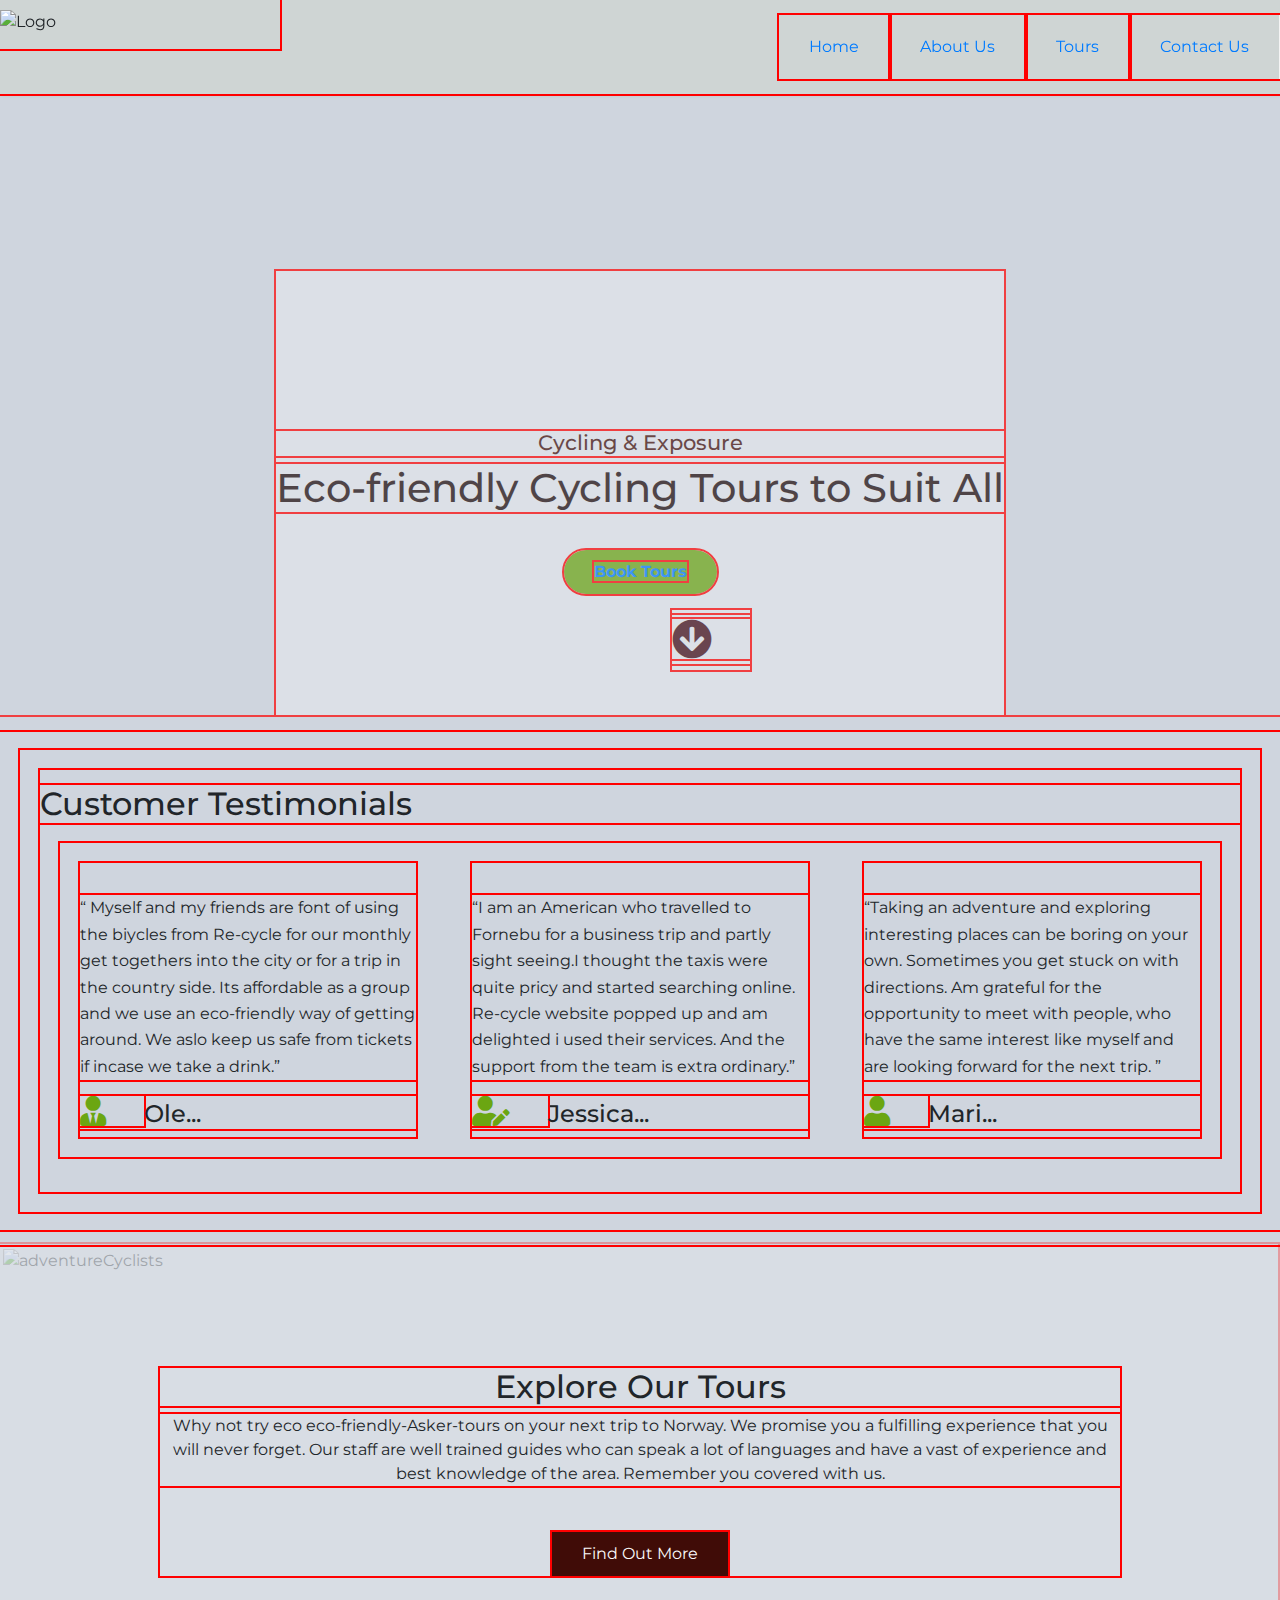
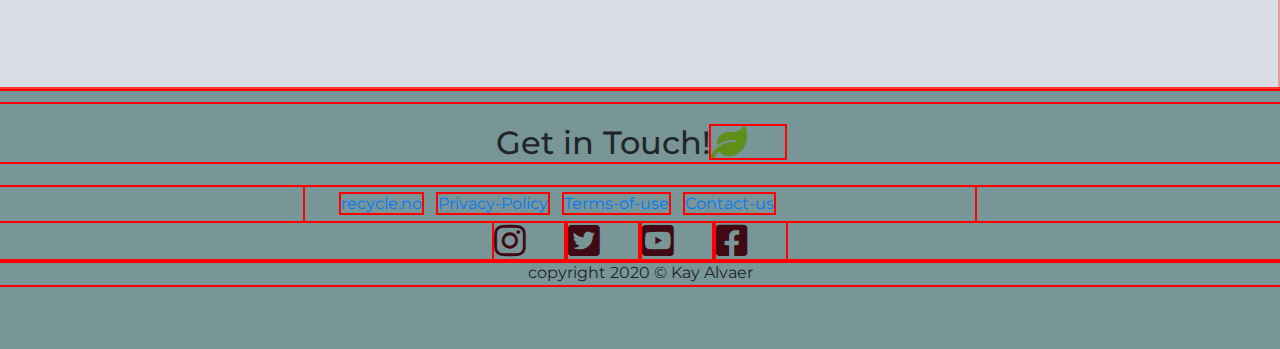
==== commit 0b05440b: "added changes and padding ser promise" ====
--- a/ms1git_dir/index.html
+++ b/ms1git_dir/index.html
@@ -1,109 +1,124 @@
 <!DOCTYPE html>
 <html lang="en">
+
 <head>
     <meta charset="UTF-8">
     <meta http-equiv='X-UA-Compatible' content='IE=edge'>
     <meta name="viewport" content="width=device-width, initial-scale=1.0">
-    <meta name="keywords" content="eco-friendly-Asker-cycling-tours"> 
+    <meta name="keywords" content="eco-friendly-Asker-cycling-tours">
     <meta name="author" content="KayAlvaer">
-    <link rel="stylesheet" href="https://use.fontawesome.com/releases/v5.6.3/css/all.css"  type="text/css" />
-    <link rel="stylesheet" href="https://maxcdn.bootstrapcdn.com/bootstrap/4.2.1/css/bootstrap.min.css" type="text/css" />
+    <link rel="stylesheet" href="https://use.fontawesome.com/releases/v5.6.3/css/all.css" type="text/css" />
+    <link rel="stylesheet" href="https://maxcdn.bootstrapcdn.com/bootstrap/4.2.1/css/bootstrap.min.css"
+        type="text/css" />
     <link rel="stylesheet" href="style.css">
     <title>Home |Re-Cycle-club</title>
 
 </head>
-        
-    <!-- *****************  Homepage  ***************** -->
-        
-        <!-- Navigation. -->
-        <main>
-    
-            <header class="header" id="main-nav">
-                <div class="content-wrap">
-                <a href="/" class="logo"></a>
-                <img id="logo-img" img src="../ms1git_dir/assets/imgs/onlinelogomaker-032620-1341-4890.svg" id="img-flow" alt="Logo">
-                    <input class="nav-btn" type="checkbox" id="nav-btn" />
-                    <label class="nav-icon" for="nav-btn"><span class="nav-bar"></span></label>
-                    <ul class="nav-list">
-                        <li><a href="index.html">Home</a></li>
-                        <li><a href="aboutus.html">About Us</a></li>
-                        <li><a href="tours.html">Tours</a></li>
-                        <li><a href="contact.html">Contact Us</a></li>
-                        
-                    </ul>
-                </div>
-            </header>
-   
+
+<!-- *****************  Homepage  ***************** -->
+
+<!-- Navigation. -->
+<main>
+
+    <header class="header" id="main-nav">
+        <div class="content-wrap">
+            <a href="/" class="logo"></a>
+            <img id="logo-img" img src="../ms1git_dir/assets/imgs/onlinelogomaker-032620-1341-4890.svg" id="img-flow"
+                alt="Logo">
+            <input class="nav-btn" type="checkbox" id="nav-btn" />
+            <label class="nav-icon" for="nav-btn"><span class="nav-bar"></span></label>
+            <ul class="nav-list">
+                <li><a href="index.html">Home</a></li>
+                <li><a href="aboutus.html">About Us</a></li>
+                <li><a href="tours.html">Tours</a></li>
+                <li><a href="contact.html">Contact Us</a></li>
+
+            </ul>
+        </div>
+    </header>
+
     <!-- ***************** hero img ***************** -->
 
-      <main>
-          <section>
+    <main>
+        <section>
             <div class="content-wrap">
-            <div class="hero-sec">
-                <div class="main-cont">
-                    <h3>Cycling & Exposure</h3>
-                    <h1>Eco-friendly Cycling Tours to Suit All</h1>
-                    <a href="contact.html" class="hero-btn"><span class="serHead-btn">Book Tours</span></a>
+                <div class="hero-sec">
+                    <div class="main-cont">
+                        <h3>Cycling & Exposure</h3>
+                        <h1>Eco-friendly Cycling Tours to Suit All </h1>
+                        <a href="contact.html" class="hero-btn"><span class="serHead-btn">Book Tours</span></a>
+                        <div class="hero-nav-arr">
+                            <span><i class="fas fa-arrow-circle-down"></i></span>
+                        </div>
+                    </div>
                 </div>
-               </div>
+            </div>
+            </div>
         </section>
 
-    <!-- *****************  Testimonials ***************** -->
+        <!-- *****************  Testimonials ***************** -->
 
 
         <section class="testimonials">
             <div class="content-wrap">
                 <h2>Customer Testimonials</h2>
-    
+
                 <div class="testimonials">
-        
+
                     <div class="comment">
-                        <p>&ldquo; Myself and my friends are font of using the biycles from Re-cycle for our monthly get togethers into the city or 
-                        for a trip in the country side. Its affordable as a group and we use an eco-friendly way of getting around. We aslo
-                        keep us safe from tickets if incase we take a drink.&rdquo;
+                        <p>&ldquo; Myself and my friends are font of using the biycles from Re-cycle for our monthly get
+                            togethers into the city or
+                            for a trip in the country side. Its affordable as a group and we use an eco-friendly way of
+                            getting around. We aslo
+                            keep us safe from tickets if incase we take a drink.&rdquo;
                         </p>
-                        <h4>Ole...</h4>
+                        <h4><i class="fas fa-user-tie"></i>Ole...</h4>
                     </div>
                     <div class="comment">
-                        <p>&ldquo;I am an American who travelled to Fornebu for a business trip and partly sight seeing.I thought the taxis were 
-                        quite pricy and started searching online. Re-cycle website popped up and am delighted i used their services. And 
-                        the support from the team is extra ordinary.&rdquo; 
+                        <p>&ldquo;I am an American who travelled to Fornebu for a business trip and partly sight
+                            seeing.I thought the taxis were
+                            quite pricy and started searching online. Re-cycle website popped up and am delighted i used
+                            their services. And
+                            the support from the team is extra ordinary.&rdquo;
                         </p>
-                        <h4>Jessica...</h4>
+                        <h4><i class="fas fa-user-edit"></i>Jessica...</h4>
                     </div>
                     <div class="comment">
-                        <p>&ldquo;Taking an adventure and exploring interesting places can be boring on your own. Sometimes you get stuck on with 
-                        directions. Am grateful for the opportunity to meet with people, who have the same interest like myself and are looking 
-                        forward for the next trip. &rdquo; 
+                        <p>&ldquo;Taking an adventure and exploring interesting places can be boring on your own.
+                            Sometimes you get stuck on with
+                            directions. Am grateful for the opportunity to meet with people, who have the same interest
+                            like myself and are looking
+                            forward for the next trip. &rdquo;
                         </p>
-                        <h4>Mari...</h4>
+                        <h4><i class="fas fa-user"></i>Mari...</h4>
                     </div>
+                </div>
+            </div>
+        </section>
+
+
+        <!-- ***************** Service Promise ***************** -->
+        <section>
+            <div class="content-wrap">
+                <div class="ser-prom-cont">
+                    <div class="ser-wrap">
+                        <img src="../ms1git_dir/assets/imgs/dikaseva-8o4W9LZv6eo-unsplash.jpg" class="ser-prom-img"
+                            alt="adventureCyclists">
+                        <div class="club-ser">
+                            <h2>Explore Our Tours</h2>
+                            <p class="ser-spn"> Why not try eco eco-friendly-Asker-tours on your next trip to Norway. We
+                                promise you a fulfilling experience that you will never forget. Our staff are well
+                                trained guides who can speak a lot of languages and have a vast of experience and best
+                                knowledge of the area. Remember you covered with us.
+                            </p>
+
+                            <a href="tours.html"><span class="ser-btn-one">Find Out More</span></a>
+                        </div>
                     </div>
                 </div>
         </section>
 
 
-    <!-- ***************** Service Promise ***************** -->
-        <section>
-            <div class="content-wrap">
-                <div class="ser-prom-cont">
-                <div class="ser-wrap">
-                <img src="../ms1git_dir/assets/imgs/dikaseva-8o4W9LZv6eo-unsplash.jpg" class="ser-prom-img" alt="adventureCyclists">
-                <div class="club-ser">
-                    <h2>Explore Our Tours</h2>
-                    <p class="ser-spn"> Why not try eco eco-friendly-Asker-tours on your next trip to Norway. We promise you
-                       a fulfilling experience that you will never forget. Our staff are well trained guides
-                       who can speak a lot of languages and have a vast of experience and best knowledge of 
-                       the area. Remember you covered with us.
-                    </p>
-                    <a href="tours.html" class="btn-one"><span class="ser-spn">Find Out More</span></a>
-                </div>
-                </div>
-                </div>
-            </div>
-        </section>
-
-    
         <!-- *****************  CONTACT INFO / SOCIAL MEDIA  ***************** -->
         <footer>
             <div class="content-wrap">
@@ -118,16 +133,16 @@
                     <li><a href="#" target="_blank">Contact-us</a></li>
                 </ul>
             </div>
-            
-            <div> 
-                    <i class="fab fa-instagram" style="font-size:36px"></i>
-                    <i class="fab fa-twitter-square" style="font-size:36px"></i>
-                    <i class="fab fa-youtube-square" style="font-size:36px"></i>
-                    <i class="fab fa-facebook-square" style="font-size:36px"></i>
+
+            <div>
+                <i class="fab fa-instagram" style="font-size:36px"></i>
+                <i class="fab fa-twitter-square" style="font-size:36px"></i>
+                <i class="fab fa-youtube-square" style="font-size:36px"></i>
+                <i class="fab fa-facebook-square" style="font-size:36px"></i>
             </div>
-                    <p class="copy-rgt-info">copyright 2020 &copy; Kay Alvaer</p>
-    
+            <p class="copy-rgt-info">copyright 2020 &copy; Kay Alvaer</p>
+
         </footer>
     </main>
-    
-    </html>+
+</html>--- a/ms1git_dir/style.css
+++ b/ms1git_dir/style.css
@@ -1,183 +1,185 @@
 @import url('https://fonts.googleapis.com/css2?family=Cormorant:wght@700&family=Montserrat:wght@200;400&display=swap');
 
-*{
-    margin: 0;
-    padding: 0;
-    border: 0; 
- }
+* {
+  margin: 0;
+  padding: 0;
+  border: 0;
+}
+
+* {
+  outline: red solid 2px;
+}
 
 /* General ------------------------*/
 
-
-body {
-    font-family: 'Montserrat', sans-serif;
-    margin: 0;
-    padding: 0; 
-    
-}
 
 .content-wrap {
   max-width: 1366px;
   margin: 0 auto;
   padding: 15px 0;
   overflow: auto;
-}
-
-  /*  Recycle header */
-  
-  html {
-    display: inline-block;
-  }
-  body {
-      margin: 0;
-      font-family: 'Montserrat', sans-serif;
-      background-color: rgba(109, 176, 155);
-    }
-  
-  /* header */
-  
-  .header {
-    background-color: rgba(207, 213, 212);
-    box-shadow: 1px 1px 4px 0 rgba(0,0,0,.1);
-    position: fixed;
-    top: 0px;
-    width: 100%;
-    z-index: 3;
-   
-  }
-  
-  .header ul {
-    margin: 0;
-    padding: 0;
-    list-style: none;
-    overflow: hidden;
-    background-color: rgb(207, 213, 212);
-  }
-  
+
+}
+
+/*  Recycle header */
+
+html {
+  display: inline-block;
+}
+
+body {
+  margin: 0;
+  padding: 0;
+  font-family: 'Montserrat', sans-serif;
+  background-color: rgba(207, 213, 222);
+}
+
+/* header */
+
+.header {
+  background-color: rgba(207, 213, 212);
+  box-shadow: 1px 1px 4px 0 rgba(0, 0, 0, .1);
+  position: fixed;
+  top: 0px;
+  width: 100%;
+  z-index: 3;
+
+}
+
+.header ul {
+  margin: 0;
+  padding: 0;
+  list-style: none;
+  overflow: hidden;
+  background-color: rgb(207, 213, 212);
+}
+
+.header li a {
+  display: block;
+  padding: 20px 20px;
+  border-right: 1px solid #f4f4f4;
+  text-decoration: none;
+}
+
+.header li a:hover,
+.header .nav-btn:hover {
+  background-color: #f4f4f4;
+}
+
+.header .logo {
+  display: block;
+  float: left;
+  font-size: 2em;
+  padding: 0px 0px;
+  text-decoration: none;
+  color: rgb(114, 186, 210);
+}
+
+/* nav */
+
+.header .nav-list {
+  clear: both;
+  max-height: 0;
+  transition: max-height .2s ease-out;
+}
+
+/* nav icon */
+
+.header .nav-icon {
+  cursor: pointer;
+  float: right;
+  padding: 28px 20px;
+  position: relative;
+  user-select: none;
+}
+
+.header .nav-icon .nav-bar {
+  background: #333;
+  display: block;
+  height: 2px;
+  position: relative;
+  transition: background .2s ease-out;
+  width: 20px;
+}
+
+.header .nav-icon .nav-bar:before,
+.header .nav-icon .nav-bar:after {
+  background: #333;
+  content: '';
+  display: block;
+  height: 100%;
+  position: absolute;
+  transition: all .2s ease-out;
+  width: 100%;
+}
+
+.header .nav-icon .nav-bar:before {
+  top: 7px;
+}
+
+.header .nav-icon .nav-bar:after {
+  top: -7px;
+}
+
+
+/* nav btn */
+
+.header .nav-btn {
+  display: none;
+}
+
+.header .nav-btn:checked~.nav-list {
+  max-height: 280px;
+}
+
+.header .nav-btn:checked~.nav-icon .nav-list {
+  background: transparent;
+}
+
+.header .nav-btn:checked~.nav-icon .nav-list:before {
+  transform: rotate(-45deg);
+}
+
+.header .nav-btn:checked~.nav-icon .nav-list:after {
+  transform: rotate(45deg);
+}
+
+.header .nav-btn:checked~.nav-icon:not(.steps) .nav-list:before,
+.header .nav-btn:checked~.nav-icon:not(.steps) .nav-list:after {
+  top: 0;
+}
+
+/* 48em = 768px */
+
+@media (min-width: 48em) {
+  .header li {
+    float: left;
+  }
+
   .header li a {
-    display: block;
-    padding: 20px 20px;
-    border-right: 1px solid #f4f4f4;
-    text-decoration: none;
-  }
-  
-  .header li a:hover,
-  .header .nav-btn:hover {
-    background-color: #f4f4f4;
-  }
-  
-  .header .logo {
-    display: block;
-    float: left;
-    font-size: 2em;
-    padding: 0px 0px;
-    text-decoration: none;
-    color: rgb(114, 186, 210);
-  }
-
-  /* nav */
-  
+    padding: 20px 30px;
+  }
+
   .header .nav-list {
-    clear: both;
-    max-height: 0;
-    transition: max-height .2s ease-out;
-  }
-  
-  /* nav icon */
-  
+    clear: none;
+    float: right;
+    max-height: none;
+  }
+
   .header .nav-icon {
-    cursor: pointer;
-    float: right;
-    padding: 28px 20px;
-    position: relative;
-    user-select: none;
-  }
-  
-  .header .nav-icon .nav-bar {
-    background: #333;
-    display: block;
-    height: 2px;
-    position: relative;
-    transition: background .2s ease-out;
-    width: 20px;
-  }
-  
-  .header .nav-icon .nav-bar:before,
-  .header .nav-icon .nav-bar:after {
-    background: #333;
-    content: '';
-    display: block;
-    height: 100%;
-    position: absolute;
-    transition: all .2s ease-out;
-    width: 100%;
-  }
-  
-  .header .nav-icon .nav-bar:before {
-    top: 7px;
-  }
-  
-  .header .nav-icon .nav-bar:after {
-    top: -7px;
-  }
-
- 
-  /* nav btn */
-  
-  .header .nav-btn {
     display: none;
   }
-  
-  .header .nav-btn:checked ~ .nav-list {
-    max-height: 280px;
-  }
-  
-  .header .nav-btn:checked ~ .nav-icon .nav-list {
-    background: transparent;
-  }
-  
-  .header .nav-btn:checked ~ .nav-icon .nav-list:before {
-    transform: rotate(-45deg);
-  }
-  
-  .header .nav-btn:checked ~ .nav-icon .nav-list:after {
-    transform: rotate(45deg);
-  }
-  
-  .header .nav-btn:checked ~ .nav-icon:not(.steps) .nav-list:before,
-  .header .nav-btn:checked ~ .nav-icon:not(.steps) .nav-list:after {
-    top: 0;
-  }
-  
-    /* 48em = 768px */
-  
-    @media (min-width: 48em) {
-      .header li {
-        float: left;
-      }
-      .header li a {
-        padding: 20px 30px;
-      }
-      .header .nav-list {
-        clear: none;
-        float: right;
-        max-height: none;
-      }
-      .header .nav-icon {
-        display: none;
-      }
-      .ser-prom-img {
-        width: 550px;
-       
-      }
-
-    }
-
-
-
-
-
-    /*
+
+  .ser-prom-img {
+    width: 550px;
+  }
+
+
+
+}
+
+
+/*
     img {
       width: 300px;
       margin: 10px;
@@ -186,12 +188,12 @@
       text-align: center;
       }
     */
- 
-   
-    
-  
-
-  /*@media screen and (max-width: 943px) {
+
+
+
+
+
+/*@media screen and (max-width: 943px) {
    
   #logo-img {
             width: 50%;
@@ -218,38 +220,48 @@
 .hero-sec {
   background: url("../ms1git_dir/assets/imgs/alvin-balemesa-pTiZF8QRIu0-unsplash.jpg") no-repeat center center;
   background-size: cover;
-  height: 100vh;
+  height: 700px;
+  width: 100%;
+
   display: flex;
   justify-content: center;
-  opacity: 1.8;
-  margin-bottom: 2rem;
+  opacity: 0.7;
 
   animation-name: hero-zoom;
   animation-duration: 5s;
   animation-fill-mode: forwards;
+  font-weight: bolder;
+}
+
+.hero-nav-arr {
+  position: absolute;
+  margin-top: 1rem;
+  left: 15rem;
+  font-size: 40px;
 }
 
 @keyframes hero-zoom {
   from {
-   transform: scale(1.0);
-  } 
+    transform: scale(1.0);
+  }
+
   to {
-   transform: scale(1.1);
-  } 
-  }
+    transform: scale(1.1);
+  }
+}
 
 .main-cont {
   padding-top: 10rem;
   text-align: center;
-  color: #fff;
+
   margin-top: 20%;
-
+  margin-bottom: 0;
+  background-color: rgba(255, 255, 255, 0.4);
 }
 
 .hero-sec h1 h3 {
   margin: 0.3rem;
   font-weight: 400;
-  
 }
 
 .hero-sec .hero.btn {
@@ -259,9 +271,9 @@
 
 .hero-sec h1 {
   font-size: 2.5rem;
-  color:#1a0808
-
-}
+  color: #1a0808
+}
+
 .hero-sec h3 {
   font-size: 1.3rem;
   color: #400c07;
@@ -279,134 +291,81 @@
   display: inline-block;
   margin-top: 30px;
   padding: 10px 30px;
-  background:#6ba612;
+  background: #6ba612;
   text-decoration: none;
   border-radius: 2rem;
   box-shadow: rgba(0, 0, 0, 0.2);
- 
-
-}
-
-/*
-#main-img {
-  text-align: center;
-  background: url("../ms1git_dir/assets/imgs/alvin-balemesa-pTiZF8QRIu0-unsplash.jpg") no-repeat center center;
-  width: 100%;
-  height: 600px;
-  background-size: cover;
-  background-blend-mode: darken;
-  margin-top: 118px;
-  margin-bottom: -18px;
-  justify-content: center; 
-
-  animation-name: hero-zoom;
-  animation-duration: 5s;
-  animation-fill-mode: forwards;
-} 
-
-#hero-sec {
-  height: 700px;
-  width: 100%;
-  overflow: hidden;
-  position: relative;
-}
-
-
-@keyframes hero-zoom {
-from {
- transform: scale(1);
-} 
-to {
- transform: scale(1.1);
-} 
-}
-
-.main-img p {
-  float: right;
-}
-
-h1, h2, h3 {
-  font-family: 'Cormorant', serif;
-  font-weight: 300;
-  margin: 0;
-}
-
-.serHead-btn {
-  font-size: 25px;
-  line-height: 1;
-  color: #6ba612;
-
- 
-}
-
-h2 {
-  font-size: 35px;
-}
-
-h3 {
-  font-size: 45px;
-}
-*/
-
- /* testimonials */
-
- .testimonials {
+}
+
+.main-cont h1 span {
+  position: absolute;
+  right: 10%;
+}
+
+
+
+
+/* testimonials */
+
+.testimonials {
   margin: 0 auto 0 auto;
   line-height: 1.65;
   text-decoration: none;
-  padding: 30px;
   font-family: 'Montserrat', sans-serif;
-  
-  }
-
-
-.comments {
- padding: 20px;
- flex-basis: 30%;
- box-sizing: border-box;
- padding-top: 0em;
- margin-top: 5vh;
-
-}
-
-  /* Forms */
-
-  .form-section {
-    clear: left;
-    background: url("../ms1git_dir/assets/imgs/fat-lad-at-the-back--B0mRhMJ7_Y-unsplash.jpg") no-repeat center center;
-    background-size: cover;
-    background-position: center;
-    height: 900px;
-    margin: 0;
-    opacity: 1.5;
-    
-    margin: 0 96px -15px 0;
-    width: 100%;
-    justify-content: center; 
-  }
-
-  .signUp-form {
-    margin-top: 150px;
-    color: #fff;
-    background-color: rgba(22, 21, 21, 0.6);
-    max-width: 500px;
-    position: absolute;
-    left: 10px;
-    padding: 25px;
-    padding-right: 3em;
-    margin-right: 2em;
-    
-  }
-
-  
-  .signUp-form h2 {
+  padding: 20px;
+  margin: 20px;
+}
+
+
+.comment {
+  flex-basis: 30%;
+  box-sizing: border-box;
+  padding-top: 2em;
+}
+
+.comment i {
+  font-size: 30px;
+  color: #6ba612;
+}
+
+/* Forms */
+
+.form-section {
+  clear: left;
+  background: url("../ms1git_dir/assets/imgs/fat-lad-at-the-back-vNdhfAMShyY-unsplash.jpg") no-repeat center center;
+  background-size: cover;
+  background-position: center;
+  height: 900px;
+  margin: 0;
+  opacity: 1.5;
+
+  margin: 0 96px -15px 0;
+  width: 100%;
+  justify-content: center;
+}
+
+.signUp-form {
+  margin-top: 150px;
+  color: #fff;
+  background-color: rgba(22, 21, 21, 0.6);
+  max-width: 500px;
+  position: absolute;
+  left: 10px;
+  padding: 25px;
+  padding-right: 3em;
+  margin-right: 2em;
+
+}
+
+
+.signUp-form h2 {
   color: #fafafa;
   margin-bottom: 20px;
   text-transform: uppercase;
   letter-spacing: 4px;
-  }
-  
-  .txtInput{
+}
+
+.txtInput {
   background-color: transparent;
   color: #fafafa;
   width: 100%;
@@ -414,12 +373,13 @@
   margin: 5px 0 20px 0;
   border: 1px solid #fafafa;
   border-radius: 2px;
-  }
-  .txtInput:hover{
+}
+
+.txtInput:hover {
   border-color: #400913;
-  }
-  
-  .join-button{
+}
+
+.join-button {
   margin-top: 20px;
   border-radius: 2px;
   padding: 15px 32px 15px 32px;
@@ -429,31 +389,37 @@
   color: #fafafa;
   display: block;
   box-shadow: 5px 5px 5px rgba(80, 78, 78, 0.6);
-  }
-  
-  .join-button:hover{
+}
+
+.join-button:hover {
   background-color: #400913;
   color: #6ba612;
-  }
-
-  i {
-    color: #400913;
-    text-transform: uppercase;
-    letter-spacing: 38px;
-}
-
- /* Service Promise */
-
- .ser-prom-cont {
+}
+
+i {
+  color: #400913;
+  text-transform: uppercase;
+  letter-spacing: 38px;
+}
+
+/* Service Promise */
+
+.ser-prom-cont {
   position: relative;
   width: 100%;
-  min-height: 100vh;
+  min-height: 50vh;
   display: flex;
   justify-content: center;
   align-items: center;
-  margin-bottom: -250px;
-}
-
+  background-color: rgba(255, 255, 255, 0.2);
+  margin-bottom: -23px;
+  left: 0;
+  bottom: 0;
+
+
+}
+
+/*
 .ser-prom-cont::before {
   content: "";
   position: absolute;
@@ -462,9 +428,10 @@
   width: 100%;
   height: 400px;
   z-index: 1;
-  background: linear-gradient(to top,#111,transparent);
- 
-}
+  background: linear-gradient(to top, #111, transparent);
+
+}
+*/
 
 .ser-prom-cont .club-ser {
   position: relative;
@@ -478,23 +445,37 @@
   color: #1a0808;
   font-size: 2em;
   font-weight: 400;
+  background-color: rgba(255, 255, 255, 0.3);
+
 }
 
 
 .ser-prom-img {
   position: absolute;
-  top: -10rem;
   left: -0.10rem;
+  top: -.20rem;
   right: 1rem;
   width: 100%;
   height: 100%;
   object-fit: cover;
-  opacity: 0.6; 
-  display: absolute;
-  
- 
-}
-
+  opacity: 0.3;
+
+}
+
+.ser-btn-one {
+  position: relative;
+  display: inline-block;
+  margin-top: 30px;
+
+  padding: 10px 30px;
+  background: #400c07;
+  text-decoration: none;
+  color: #fafafa;
+
+}
+
+
+/*
 .btn-one {
   position: relative;
   display: inline-block;
@@ -502,12 +483,15 @@
   padding: 10px 30px;
   background: #400c07;
   text-decoration: none;
-  color: #ffffff;
+  color: #fff;
+
 }
 
 .ser-spn {
-  color: #fff;
-}
+  color: #400c07;
+
+}
+*/
 
 /* Tours */
 
@@ -516,17 +500,17 @@
   padding: 5px;
 }
 
-.cont-tours
- {
-  background: rgb(207,213,212);
+.cont-tours {
+  background: rgb(207, 213, 212);
   padding-top: 0;
   padding-bottom: 30px;
 }
+
 .cont-main-txt {
   padding-bottom: -10em;
   margin-bottom: 1em;
   margin-top: 4em;
- 
+
 }
 
 blockquote {
@@ -534,11 +518,13 @@
   width: 285px;
   font-size: 95%;
   font-style: italic;
-  font-family:  'Montserrat', sans-serif;;
+  font-family: 'Montserrat', sans-serif;
+  ;
   margin: -10px 0px 40px 0px;
   padding: 10px;
   border-top: 1px solid blue;
   border-bottom: 1px solid blue;
+  color: #400c07;
 }
 
 
@@ -555,6 +541,7 @@
 .cont-tours img {
   width: 550px;
 }
+
 .tour-spn {
   color: #5f8f18;
   font-weight: 600;
@@ -563,16 +550,17 @@
 .cont-title {
   font-size: 140%;
   margin: 1%;
-  color: #777777; 
+  color: #777777;
   margin-left: 0px;
-  margin-top: -30px;
+
 }
 
 .cont-title i {
-  padding: 5%; 
+  padding: 5%;
   margin-left: 0px;
   color: #5f8f18;
 }
+
 .foo-leaf i {
   color: #5f8f18;
 }
@@ -582,37 +570,152 @@
   float: left;
   font-size: 300%;
   margin: 0 5px 0 0;
-  line-height:1;
+  line-height: 1;
 }
 
 /*About Us section */
 
-.abt-main-info {
-  padding-top: 1rem;
-  text-align: center;
- 
-  
-}
-
+.abt-wrap {
+  height: 100vh;
+  width: 100%;
+  margin-left: -5.2rem;
+  text-align: center;
+
+
+}
+
+.abt-content .btn-title {
+  padding: 7rem 2rem;
+  margin: 5rem;
+}
+
+/*.abt-info {
+  background: #a1c4cf;
+
+}
+*/
+
+.abt-info .abt-txt {
+  padding: -6.5rem 4.9rem;
+  margin-bottom: 3rem;
+  margin-right: -4.8rem;
+  margin-left: -4.8;
+
+}
+
+.abt-txt {
+  color: #400c07;
+  margin-left: 5.3rem;
+}
+
+.abt-content .abt-title span {
+  padding: -3rem 0;
+  margin: 0 -5rem;
+}
+
+.abt-content .hero.btn {
+  padding: 1rem 2rem;
+  margin: .8rem;
+}
+
+.abt-content {
+  background: #fff;
+  margin-left: 0;
+  margin-bottom: 4rem;
+
+  box-shadow: 0 25px 42px solid rgba(0, 0, 0, 0.5);
+  height: 100%;
+}
+
+.abt-span {
+  display: inline-flex;
+  margin-bottom: 15px;
+
+}
+
+
+.abt-main h2 {
+  padding-top: 0rem;
+  text-align: center;
+  color: #400c07;
+  font-weight: 500;
+}
+
+.abt-main p {
+  padding-top: 3rem;
+  text-align: center;
+  color: #333;
+}
+
+.staff-img {
+  width: 100%;
+
+}
+
+.abt-content a {
+  margin-bottom: 0;
+}
+
+
+/*
+
+.abt-content .hero.btn {
+  padding: 1rem 2rem;
+  margin: .5rem;
+}
+
+.abt-txt .abt-info {
+  display: flex;
+  flex-direction: column;
+  justify-content: space-between;
+  text-align: center;
+  width: 80%;
+  margin: 3rem 2rem;
+  box-shadow: 1px solid rgba(0, 0, 0, 0.2);
+}
+
+.abt-content .abt-title {
+  padding: 2rem 0;
+}
+
+.abt-content .hero.btn {
+  padding: 1rem 2rem;
+  margin: .5rem;
+}
+
+.abt-content span {
+  display: block;
+}
+.abt-content {
+  padding: 2rem 0;
+
+  border: 100% solid #789597;
+  text-align: center;
+  display: absolute;
+  margin: -15% 0 6% -3%;
+
+}
 .abt-main{
   padding-top: 8rem;
 }
-.abt.info
-.abt.txt
-.abt-content {
-  display: flex;
-  flex-direction: column;
-  text-align: center;
-  width: 80%;
-  margin: 3rem 2rem;
-  box-shadow: 0 15px 20px solid rgba(0, 0, 0, 0.2);
-}
+
+.abt-h5 {
+  padding-bottom: .8rem;
+}
+
+
+/*-----More abt -------*/
+
+/*.abt-main{
+  padding-top: 8rem;
+}
+
 
 .abt-content .abt-title {
   padding: 2rem 0;
 }
 
-.abt-content .btn-cont{
+#abt-content .btn-cont{
   padding: 7rem 2rem;
   background: #789597;
   margin: 5rem;
@@ -626,17 +729,13 @@
   text-align: center;
 }
 
-.abt-content {
+#abt-content {
   border: 2px solid #789597;
   text-align: center;
   display: absolute;
-  margin: 2% 0 6% 0;
-}
-
-
-
-
-
+  margin: 5rem 0 0 0;
+}
+*/
 
 
 
@@ -644,51 +743,76 @@
 
 /* Media */
 
- 
+
 @media screen and (min-width:943px) {
   .testimonials {
-   display: flex;
-   justify-content: space-between;
-  
+    display: flex;
+    justify-content: space-between;
+
   }
 
   .signUp-form {
     left: 15em;
   }
 
-  .ser-prom-img {
-    top: -10rem;
-  }
+
+
   .cont-tours p {
-   font-size: 20px;
-   padding-top: 4%;
- }
- article {
-   margin-top: -20px;
-   margin-bottom: 5px;
-
- }
-
-#cont-title-flow1{
-  float: left;
-  
-
-}
-#cont-title-flow2 {
-  float: right;
-  margin-right: 37%;
- 
-  
-
-}
-.tour-dis span{
-  margin-right: -14%;
-  margin-bottom: -20px;
-  padding-left: 20px;
- 
-  
-}
-
+    font-size: 20px;
+    padding-top: 4%;
+  }
+
+  article {
+    margin-top: -20px;
+    margin-bottom: 5px;
+
+  }
+
+  #cont-title-flow1 {
+    float: left;
+  }
+
+  #cont-title-flow2 {
+    float: right;
+    margin-right: 37%;
+  }
+
+  .tour-dis span {
+    margin-right: -14%;
+    margin-bottom: -20px;
+    padding-left: 20px;
+  }
+
+  .abt-content {
+    display: flex;
+    flex-direction: column;
+    justify-content: space-between;
+    float: right;
+    margin: 3% 13% 10% -2%;
+
+    width: 33%;
+    height: 100%;
+
+  }
+
+  .staff-img {
+    width: 100%;
+    height: 30vh;
+  }
+
+  .hero-nav-arr {
+    left: 42rem;
+  }
+
+
+  .hero-sec {
+    margin-top: 0px;
+
+  }
+}
+
+
+/*
 .abt-content {
   display: flex;
   justify-content: space-between;
@@ -697,6 +821,14 @@
   margin: 3% 13% 10% -2%;
   overflow: auto;
   width: 32%;
+
+  display: flex;
+  flex-direction: column;
+  justify-content: space-between;
+  text-align: center;
+  width: 80%;
+  margin: 3rem 2rem;
+  box-shadow: 1px solid rgba(0, 0, 0, 0.2);
  
  } 
 
@@ -712,52 +844,54 @@
   padding: 0 -10px 0 -20px;
   overflow: auto;
   max-width: 600px;
-  
-}
-}
-
-.abt-main h2 {
+  }
+
+}
+
+.abt-main h2{
   text-align: center;
   overflow: auto;
 
 }
-
-
-   /* Footer ------------------------*/
-     
+*/
+
+/* Footer ------------------------*/
+
 footer {
-    text-align: center;
-    background-color: #789597;
-    margin-right: -60px;
-    height: 260px;
-    padding-top: 0px;
-    margin-top: 0;
-}
+  text-align: center;
+  background-color: #789597;
+
+  height: 260px;
+  padding-top: 0;
+  margin-top: 0;
+}
+
+footer h2 {
+  padding-top: 20px;
+  position: relative;
+
+}
+
 
 footer ul {
-    width: 670px;
-    padding: 5px;
-    margin: 2px auto 2px auto;
-    text-align: center;
-    padding-right: 170px;
+  width: 670px;
+  padding: 5px;
+  margin: 2px auto 2px auto;
+  text-align: center;
+  padding-right: 170px;
+
 }
 
 footer li {
-    display: inline;
-    margin: 0px 6px;
+  display: inline;
+  margin: 0px 6px;
 }
 
 a:visited {
-    color: black;
+  color: black;
 }
 
 a:hover {
-    color: #400c07;
-    text-decoration: none;
-}
-
-
-
-
-
-
+  color: #400c07;
+  text-decoration: none;
+}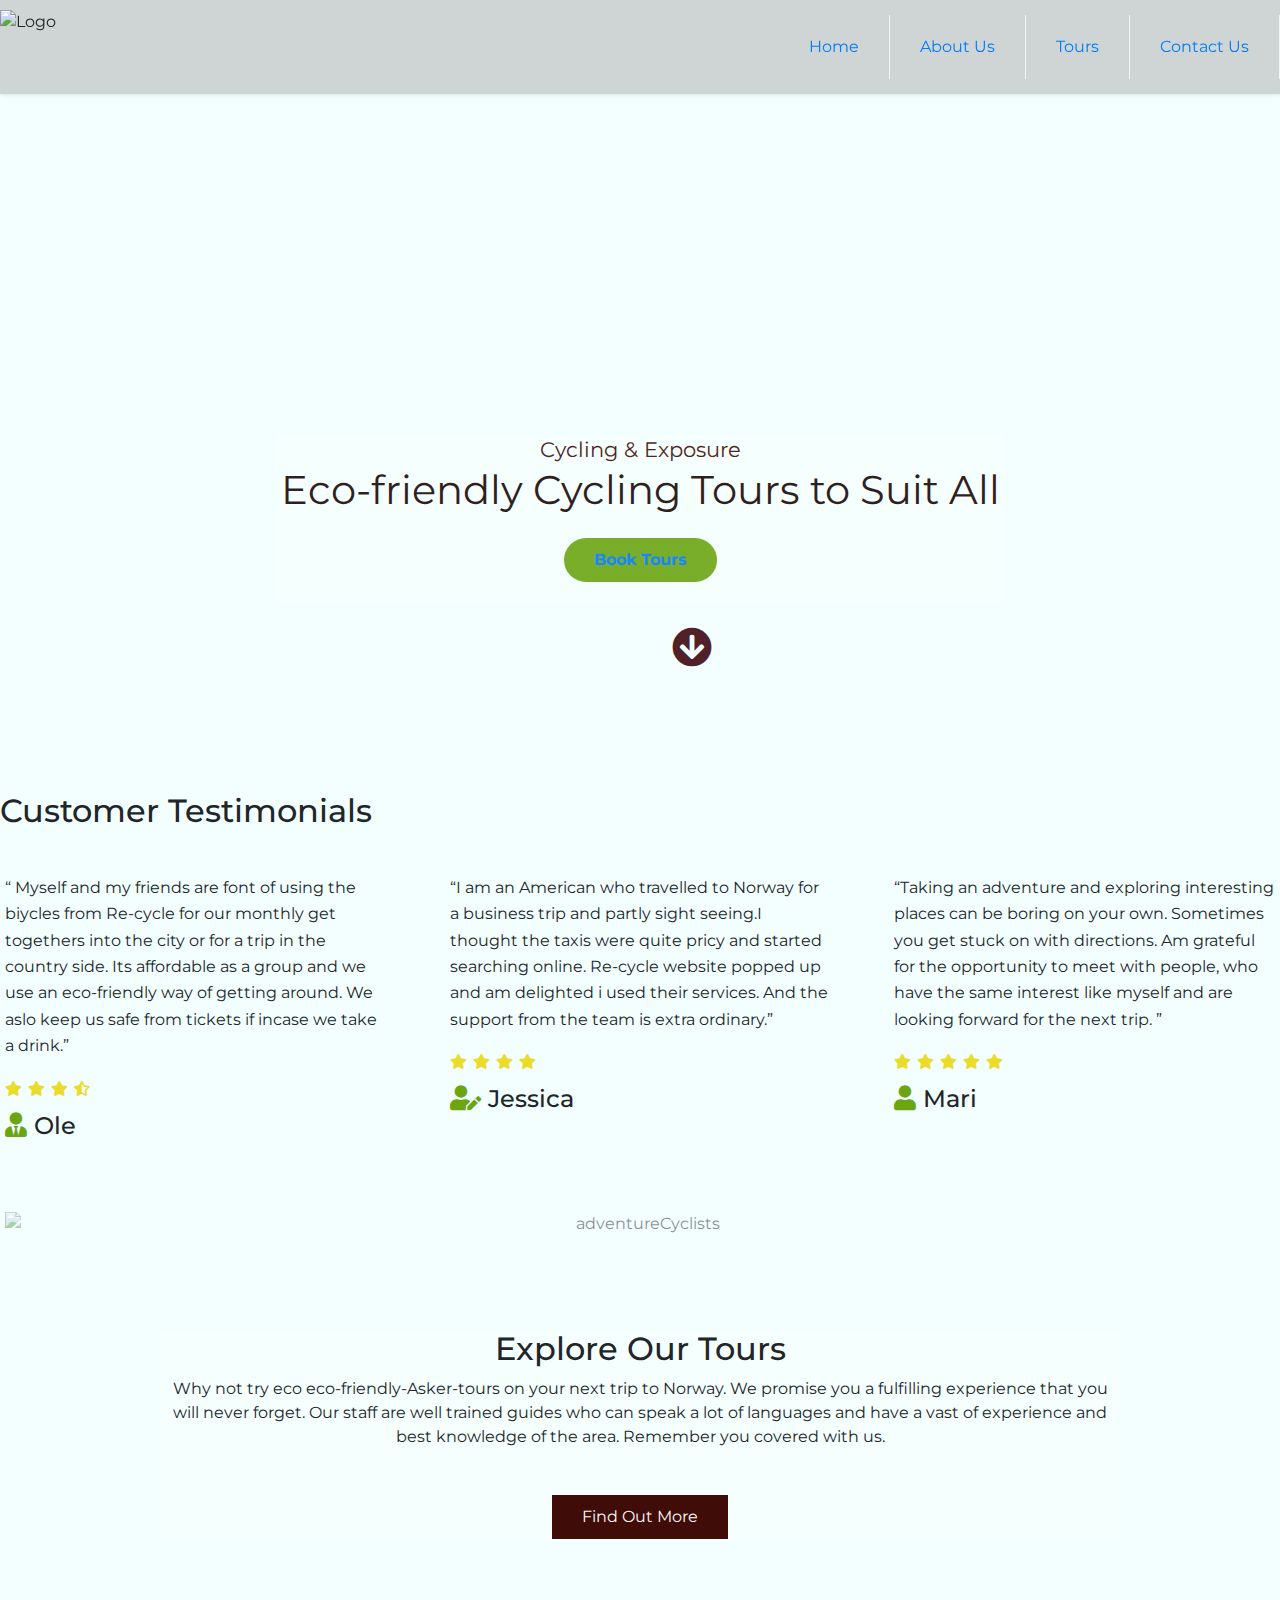
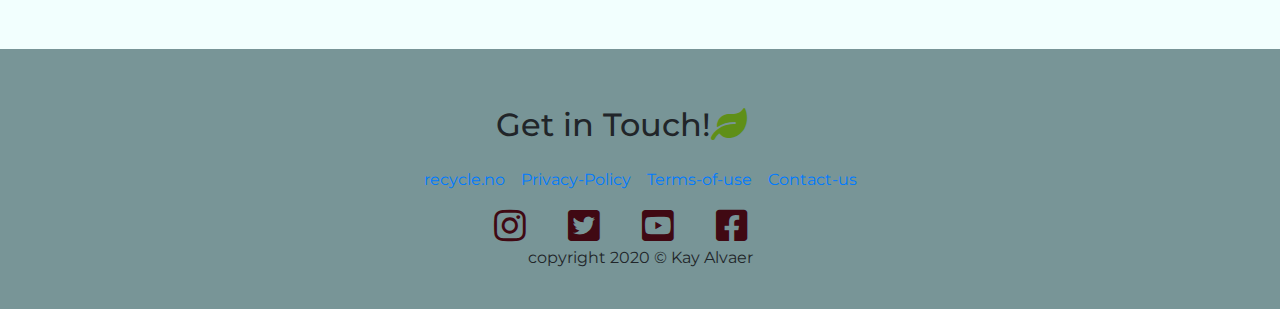
==== commit 558d6628: "padding and margin adjustment all pages" ====
--- a/ms1git_dir/index.html
+++ b/ms1git_dir/index.html
@@ -48,7 +48,7 @@
                         <h1>Eco-friendly Cycling Tours to Suit All </h1>
                         <a href="contact.html" class="hero-btn"><span class="serHead-btn">Book Tours</span></a>
                         <div class="hero-nav-arr">
-                            <span><i class="fas fa-arrow-circle-down"></i></span>
+                            <a href="#testimonials"><span><i class="fas fa-arrow-circle-down"></i></span></a>
                         </div>
                     </div>
                 </div>
@@ -59,7 +59,7 @@
         <!-- *****************  Testimonials ***************** -->
 
 
-        <section class="testimonials">
+        <section>
             <div class="content-wrap">
                 <h2>Customer Testimonials</h2>
 
@@ -72,16 +72,29 @@
                             getting around. We aslo
                             keep us safe from tickets if incase we take a drink.&rdquo;
                         </p>
-                        <h4><i class="fas fa-user-tie"></i>Ole...</h4>
+                        <div class="rating">
+                            <i class="fas fa-star"></i>
+                            <i class="fas fa-star"></i>
+                            <i class="fas fa-star"></i>
+                            <i class="fas fa-star-half-alt"></i>
+                        </div>
+
+                        <h4><i class="fas fa-user-tie"></i>Ole</h4>
                     </div>
                     <div class="comment">
-                        <p>&ldquo;I am an American who travelled to Fornebu for a business trip and partly sight
+                        <p>&ldquo;I am an American who travelled to Norway for a business trip and partly sight
                             seeing.I thought the taxis were
                             quite pricy and started searching online. Re-cycle website popped up and am delighted i used
                             their services. And
                             the support from the team is extra ordinary.&rdquo;
                         </p>
-                        <h4><i class="fas fa-user-edit"></i>Jessica...</h4>
+                        <div class="rating">
+                            <i class="fas fa-star"></i>
+                            <i class="fas fa-star"></i>
+                            <i class="fas fa-star"></i>
+                            <i class="fas fa-star"></i>
+                        </div>
+                        <h4><i class="fas fa-user-edit"></i>Jessica</h4>
                     </div>
                     <div class="comment">
                         <p>&ldquo;Taking an adventure and exploring interesting places can be boring on your own.
@@ -90,7 +103,14 @@
                             like myself and are looking
                             forward for the next trip. &rdquo;
                         </p>
-                        <h4><i class="fas fa-user"></i>Mari...</h4>
+                        <div class="rating">
+                            <i class="fas fa-star"></i>
+                            <i class="fas fa-star"></i>
+                            <i class="fas fa-star"></i>
+                            <i class="fas fa-star"></i>
+                            <i class="fas fa-star"></i>
+                        </div>
+                        <h4><i class="fas fa-user"></i>Mari</h4>
                     </div>
                 </div>
             </div>
--- a/ms1git_dir/style.css
+++ b/ms1git_dir/style.css
@@ -6,10 +6,11 @@
   border: 0;
 }
 
+/*
 * {
   outline: red solid 2px;
 }
-
+*/
 /* General ------------------------*/
 
 
@@ -31,7 +32,7 @@
   margin: 0;
   padding: 0;
   font-family: 'Montserrat', sans-serif;
-  background-color: rgba(207, 213, 222);
+  background-color: #f2fffe;
 }
 
 /* header */
@@ -173,37 +174,8 @@
   .ser-prom-img {
     width: 550px;
   }
-
-
-
-}
-
-
-/*
-    img {
-      width: 300px;
-      margin: 10px;
-      justify-content: center;
-      overflow: hidden;
-      text-align: center;
-      }
-    */
-
-
-
-
-
-/*@media screen and (max-width: 943px) {
-   
-  #logo-img {
-            width: 50%;
-        }
-         
-    }
-  }
-  */
-
-/* images */
+}
+
 
 #logo-img {
   max-width: 280px;
@@ -220,12 +192,12 @@
 .hero-sec {
   background: url("../ms1git_dir/assets/imgs/alvin-balemesa-pTiZF8QRIu0-unsplash.jpg") no-repeat center center;
   background-size: cover;
-  height: 700px;
+  height: 100%;
   width: 100%;
 
   display: flex;
   justify-content: center;
-  opacity: 0.7;
+  opacity: 0.9;
 
   animation-name: hero-zoom;
   animation-duration: 5s;
@@ -251,17 +223,22 @@
 }
 
 .main-cont {
-  padding-top: 10rem;
-  text-align: center;
-
-  margin-top: 20%;
-  margin-bottom: 0;
-  background-color: rgba(255, 255, 255, 0.4);
+  margin: 20rem 2rem 10rem 2rem;
+  text-align: center;
+  background-color: rgba(255, 255, 255, 0.3);
+}
+
+.main-cont h1,
+h3 {
+  margin: 0.2rem;
+  font-weight: 400;
+
 }
 
 .hero-sec h1 h3 {
-  margin: 0.3rem;
+  margin: 0.2rem;
   font-weight: 400;
+
 }
 
 .hero-sec .hero.btn {
@@ -283,13 +260,13 @@
   background: transparent;
   border: 1px solid #fff;
   color: #fff;
-
 }
 
 .hero-btn {
   position: relative;
   display: inline-block;
-  margin-top: 30px;
+  margin-top: 20px;
+  margin-bottom: 20px;
   padding: 10px 30px;
   background: #6ba612;
   text-decoration: none;
@@ -302,9 +279,6 @@
   right: 10%;
 }
 
-
-
-
 /* testimonials */
 
 .testimonials {
@@ -312,10 +286,8 @@
   line-height: 1.65;
   text-decoration: none;
   font-family: 'Montserrat', sans-serif;
-  padding: 20px;
-  margin: 20px;
-}
-
+  padding: 5px;
+}
 
 .comment {
   flex-basis: 30%;
@@ -323,25 +295,38 @@
   padding-top: 2em;
 }
 
+.comment h4 {
+  margin-bottom: 30px
+}
+
 .comment i {
-  font-size: 30px;
+  font-size: 25px;
   color: #6ba612;
+  margin-bottom: 8px;
+  letter-spacing: 7px;
+}
+
+.rating i {
+  font-size: 15px;
+  color: #ebdb2b;
+  margin-bottom: 1rem;
+  letter-spacing: 2px;
 }
 
 /* Forms */
 
 .form-section {
-  clear: left;
+
   background: url("../ms1git_dir/assets/imgs/fat-lad-at-the-back-vNdhfAMShyY-unsplash.jpg") no-repeat center center;
+
   background-size: cover;
-  background-position: center;
-  height: 900px;
-  margin: 0;
-  opacity: 1.5;
-
-  margin: 0 96px -15px 0;
-  width: 100%;
+  height: 100vh;
+  width: 100%;
+
+  display: flex;
   justify-content: center;
+  opacity: 0.9;
+  margin: 2rem 0 -1.5rem 0;
 }
 
 .signUp-form {
@@ -354,7 +339,6 @@
   padding: 25px;
   padding-right: 3em;
   margin-right: 2em;
-
 }
 
 
@@ -411,56 +395,41 @@
   display: flex;
   justify-content: center;
   align-items: center;
-  background-color: rgba(255, 255, 255, 0.2);
-  margin-bottom: -23px;
+  margin-bottom: -26px;
   left: 0;
   bottom: 0;
-
-
-}
-
-/*
-.ser-prom-cont::before {
-  content: "";
-  position: absolute;
-  bottom: 0;
-  left: 0;
-  width: 100%;
-  height: 400px;
+  overflow: hidden;
+  text-align: center;
+}
+
+.club-ser {
+  position: relative;
+  max-width: 1366px;
+  text-align: center;
   z-index: 1;
-  background: linear-gradient(to top, #111, transparent);
-
-}
-*/
-
-.ser-prom-cont .club-ser {
-  position: relative;
-  max-width: 960px;
-  text-align: center;
-  z-index: 1;
-
+}
+
+.club-ser {
+  background-color: rgba(255, 255, 255, 0.2);
 }
 
 .ser-prom-cont .club-tours .ser-head p {
   color: #1a0808;
   font-size: 2em;
-  font-weight: 400;
-  background-color: rgba(255, 255, 255, 0.3);
-
-}
-
+  font-weight: 500;
+  background-color: rgba(255, 255, 255, 0.9);
+}
 
 .ser-prom-img {
   position: absolute;
-  left: -0.10rem;
-  top: -.20rem;
-  right: 1rem;
+  bottom: 6px;
+  right: 0;
   width: 100%;
   height: 100%;
   object-fit: cover;
-  opacity: 0.3;
-
-}
+  opacity: 0.5;
+}
+
 
 .ser-btn-one {
   position: relative;
@@ -496,18 +465,20 @@
 /* Tours */
 
 img {
-  width: 500px;
+  width: 300px;
   padding: 5px;
+
 }
 
 .cont-tours {
   background: rgb(207, 213, 212);
   padding-top: 0;
-  padding-bottom: 30px;
+  padding-bottom: 10px;
+  margin-bottom: auto;
+  font-family: 'Montserrat', sans-serif;
 }
 
 .cont-main-txt {
-  padding-bottom: -10em;
   margin-bottom: 1em;
   margin-top: 4em;
 
@@ -515,19 +486,18 @@
 
 blockquote {
   float: right;
-  width: 285px;
+  width: 275px;
   font-size: 95%;
   font-style: italic;
   font-family: 'Montserrat', sans-serif;
-  ;
-  margin: -10px 0px 40px 0px;
+
+  margin: 0px 0px 0px 0px;
   padding: 10px;
   border-top: 1px solid blue;
   border-bottom: 1px solid blue;
   color: #400c07;
 }
 
-
 .align-right {
   float: right;
   margin-left: 10px;
@@ -539,7 +509,8 @@
 }
 
 .cont-tours img {
-  width: 550px;
+  width: 505px;
+  height: 300px;
 }
 
 .tour-spn {
@@ -549,9 +520,10 @@
 
 .cont-title {
   font-size: 140%;
-  margin: 1%;
-  color: #777777;
+  margin: 0;
+  color: #400c07;
   margin-left: 0px;
+  padding-bottom: 0;
 
 }
 
@@ -563,6 +535,16 @@
 
 .foo-leaf i {
   color: #5f8f18;
+}
+
+.cont-tours p {
+
+  font-family: 'Montserrat', sans-serif;
+  margin: 0 5px 0 10px;
+  line-height: 1;
+  font-weight: 300;
+
+  letter-spacing: 2px;
 }
 
 
@@ -571,6 +553,8 @@
   font-size: 300%;
   margin: 0 5px 0 0;
   line-height: 1;
+  font-weight: 300;
+  color: #400c07;
 }
 
 /*About Us section */
@@ -580,27 +564,47 @@
   width: 100%;
   margin-left: -5.2rem;
   text-align: center;
-
-
-}
+}
+
+.abt-main {
+  padding-top: 20%;
+  background-color: #f2fffe;
+}
+
+.abt-content {
+  box-sizing: border-box;
+}
+
+/*
+.abt-content {
+  box-sizing: border-box;
+  text-align: center;
+
+  position: relative;
+  width: 495px;
+  height: 300px;
+  border-radius: 2%;
+  box-shadow: 0px 4px 8px 0px rgba(0, 0, 0, 0.2), 0px 6px 20px 0px rgba(0, 0, 0, 0.31;
+      margin-left: 2px;
+      margin-bottom: 10%;
+      height: 100%;
+      background-color: rgba(255, 255, 255, 0.9);
+  }
+*/
+
+
+
+
 
 .abt-content .btn-title {
-  padding: 7rem 2rem;
+  padding: 0rem 0rem;
   margin: 5rem;
 }
 
-/*.abt-info {
-  background: #a1c4cf;
-
-}
-*/
-
 .abt-info .abt-txt {
-  padding: -6.5rem 4.9rem;
-  margin-bottom: 3rem;
+
+  margin-left: -4.8;
   margin-right: -4.8rem;
-  margin-left: -4.8;
-
 }
 
 .abt-txt {
@@ -608,137 +612,50 @@
   margin-left: 5.3rem;
 }
 
-.abt-content .abt-title span {
-  padding: -3rem 0;
-  margin: 0 -5rem;
-}
-
-.abt-content .hero.btn {
-  padding: 1rem 2rem;
+.abt-content #abt-span {
+  align-content: center;
+  margin-top: 1rem;
+
+}
+
+
+#abt-span {
+  margin-left: 200px;
+}
+
+
+.hero.btn {
+  padding: 2rem 5rem;
   margin: .8rem;
 }
 
-.abt-content {
-  background: #fff;
-  margin-left: 0;
-  margin-bottom: 4rem;
-
-  box-shadow: 0 25px 42px solid rgba(0, 0, 0, 0.5);
-  height: 100%;
-}
-
-.abt-span {
-  display: inline-flex;
-  margin-bottom: 15px;
-
-}
-
+.abt-btn-span {
+  color: #fafafa;
+}
 
 .abt-main h2 {
-  padding-top: 0rem;
+  padding-top: 1.5rem;
   text-align: center;
   color: #400c07;
   font-weight: 500;
 }
 
 .abt-main p {
-  padding-top: 3rem;
-  text-align: center;
-  color: #333;
+  padding-top: 1rem;
+  text-align: center;
+  color: #400c07;
+  bottom: 2rem;
+
 }
 
 .staff-img {
   width: 100%;
-
-}
-
-.abt-content a {
-  margin-bottom: 0;
-}
-
-
-/*
-
-.abt-content .hero.btn {
-  padding: 1rem 2rem;
-  margin: .5rem;
-}
-
-.abt-txt .abt-info {
-  display: flex;
-  flex-direction: column;
-  justify-content: space-between;
-  text-align: center;
-  width: 80%;
-  margin: 3rem 2rem;
-  box-shadow: 1px solid rgba(0, 0, 0, 0.2);
-}
-
-.abt-content .abt-title {
-  padding: 2rem 0;
-}
-
-.abt-content .hero.btn {
-  padding: 1rem 2rem;
-  margin: .5rem;
-}
-
-.abt-content span {
-  display: block;
-}
-.abt-content {
-  padding: 2rem 0;
-
-  border: 100% solid #789597;
-  text-align: center;
-  display: absolute;
-  margin: -15% 0 6% -3%;
-
-}
-.abt-main{
-  padding-top: 8rem;
-}
-
-.abt-h5 {
-  padding-bottom: .8rem;
-}
-
-
-/*-----More abt -------*/
-
-/*.abt-main{
-  padding-top: 8rem;
-}
-
-
-.abt-content .abt-title {
-  padding: 2rem 0;
-}
-
-#abt-content .btn-cont{
-  padding: 7rem 2rem;
-  background: #789597;
-  margin: 5rem;
-}
-
-.abt-info .abt-span {
-  display: block;
-}
-
-.abt-span {
-  text-align: center;
-}
-
-#abt-content {
-  border: 2px solid #789597;
-  text-align: center;
-  display: absolute;
-  margin: 5rem 0 0 0;
-}
-*/
-
-
-
+  height: 300px;
+  border-radius: 5%;
+  box-sizing: border-box;
+
+  box-shadow: 10px 5px 5px solid rgba(0, 0, 0, 0.9)
+}
 
 
 /* Media */
@@ -755,11 +672,20 @@
     left: 15em;
   }
 
+  .hero-sec {
+    height: 100%;
+    width: 100%;
+    overflow: hidden;
+    top: 100px;
+    position: relative;
+    margin-bottom: 100px;
+  }
 
 
   .cont-tours p {
-    font-size: 20px;
-    padding-top: 4%;
+    font-size: 18px;
+    padding-top: 8%;
+    top: 10px;
   }
 
   article {
@@ -770,6 +696,7 @@
 
   #cont-title-flow1 {
     float: left;
+    padding: 10px;
   }
 
   #cont-title-flow2 {
@@ -788,11 +715,23 @@
     flex-direction: column;
     justify-content: space-between;
     float: right;
-    margin: 3% 13% 10% -2%;
-
-    width: 33%;
-    height: 100%;
-
+
+    width: 40%;
+    height: 40%;
+    margin: 3% 80px 5% 0;
+    align-content: center;
+
+  }
+
+  .abt-main p {
+    font-size: 20px;
+
+  }
+
+  .abt-main {
+    padding-top: 10%;
+    position: relative;
+    margin-bottom: 0px;
   }
 
   .staff-img {
@@ -804,63 +743,23 @@
     left: 42rem;
   }
 
-
-  .hero-sec {
-    margin-top: 0px;
-
-  }
-}
-
-
-/*
-.abt-content {
-  display: flex;
-  justify-content: space-between;
-  flex-direction: column;
-  float: right;
-  margin: 3% 13% 10% -2%;
-  overflow: auto;
-  width: 32%;
-
-  display: flex;
-  flex-direction: column;
-  justify-content: space-between;
-  text-align: center;
-  width: 80%;
-  margin: 3rem 2rem;
-  box-shadow: 1px solid rgba(0, 0, 0, 0.2);
- 
- } 
-
- .abt-wrap {
-   margin: 0 5vw;
- }
- .staff-img {
-   width: 100%;
-
- }
- .abt-main-info .abt-main-info {
-  text-align: center;
-  padding: 0 -10px 0 -20px;
-  overflow: auto;
-  max-width: 600px;
-  }
-
-}
-
-.abt-main h2{
-  text-align: center;
-  overflow: auto;
-
-}
-*/
+  .ser-prom-img {
+    bottom: 3px;
+    height: 100%;
+  }
+
+  .ser-spn {
+    width: 960px;
+  }
+}
+
 
 /* Footer ------------------------*/
 
 footer {
   text-align: center;
   background-color: #789597;
-
+  align-content: center;
   height: 260px;
   padding-top: 0;
   margin-top: 0;
@@ -872,15 +771,10 @@
 
 }
 
-
-footer ul {
-  width: 670px;
-  padding: 5px;
-  margin: 2px auto 2px auto;
-  text-align: center;
-  padding-right: 170px;
-
-}
+footer ul:hover {
+  color: #6ba612;
+}
+
 
 footer li {
   display: inline;
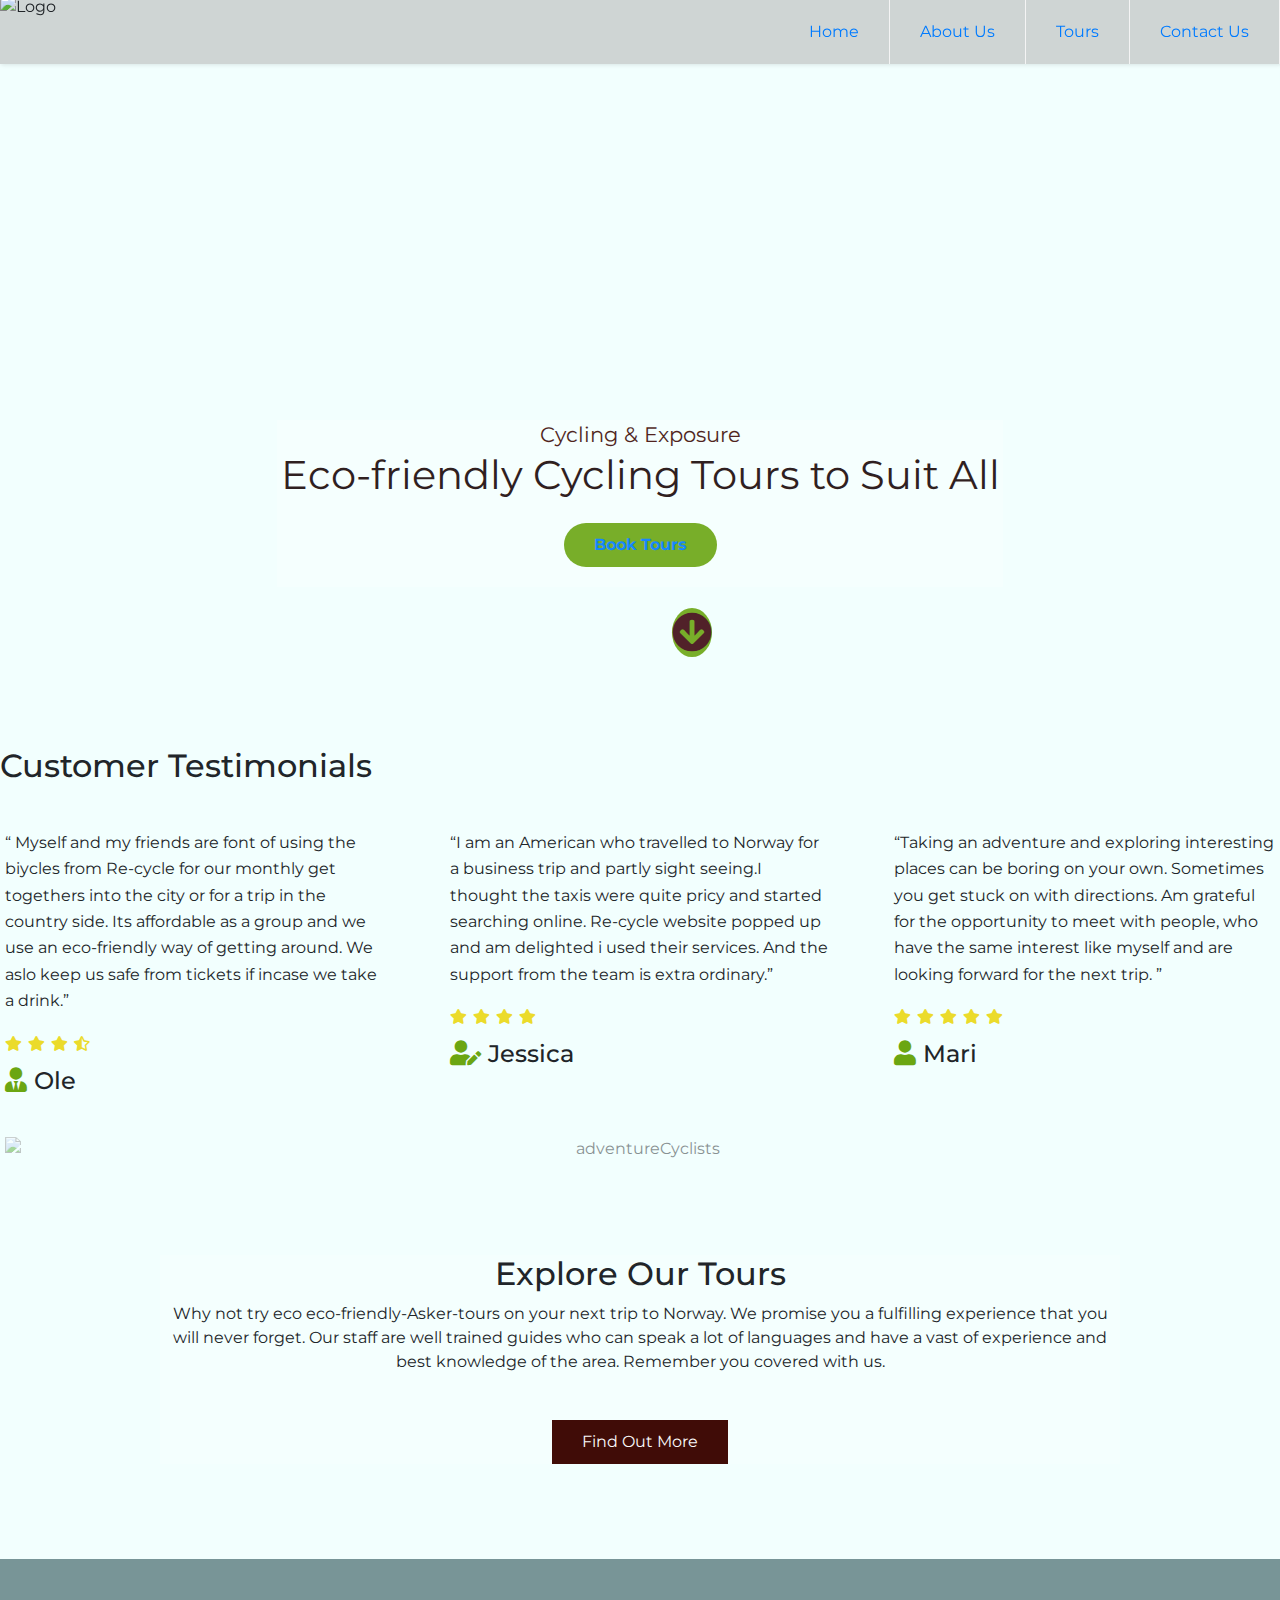
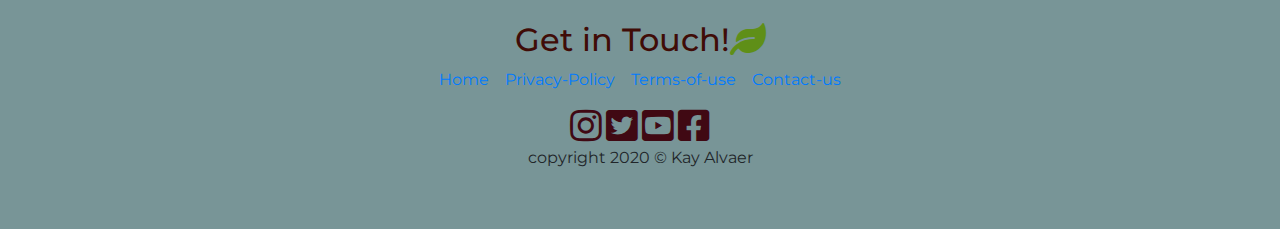
==== commit 6dcbfafd: "added alignments" ====
--- a/ms1git_dir/index.html
+++ b/ms1git_dir/index.html
@@ -48,7 +48,8 @@
                         <h1>Eco-friendly Cycling Tours to Suit All </h1>
                         <a href="contact.html" class="hero-btn"><span class="serHead-btn">Book Tours</span></a>
                         <div class="hero-nav-arr">
-                            <a href="#testimonials"><span><i class="fas fa-arrow-circle-down"></i></span></a>
+                            <a href="#testimonials"><span class="arrow-fas"><i
+                                        class="fas fa-arrow-circle-down"></i></span></a>
                         </div>
                     </div>
                 </div>
@@ -147,8 +148,8 @@
             <!-- Social media and contact links. Add or remove any networks. -->
             <div>
                 <ul class="contact-info">
-                    <li><a href="http://kayalvaer.no" target="_blank">recycle.no</a></li>
-                    <li><a href="#" target="_blank">Privacy-Policy</a></li>
+                    <li><a href="index.html" target="_blank">Home</a></li>
+                    <li><a href="http://kayalvaer.no" target="_blank">Privacy-Policy</a></li>
                     <li><a href="#" target="_blank">Terms-of-use</a></li>
                     <li><a href="#" target="_blank">Contact-us</a></li>
                 </ul>
--- a/ms1git_dir/style.css
+++ b/ms1git_dir/style.css
@@ -6,20 +6,15 @@
   border: 0;
 }
 
-/*
-* {
-  outline: red solid 2px;
-}
-*/
+
 /* General ------------------------*/
 
 
 .content-wrap {
   max-width: 1366px;
   margin: 0 auto;
-  padding: 15px 0;
+  padding: 0;
   overflow: auto;
-
 }
 
 /*  Recycle header */
@@ -41,7 +36,7 @@
   background-color: rgba(207, 213, 212);
   box-shadow: 1px 1px 4px 0 rgba(0, 0, 0, .1);
   position: fixed;
-  top: 0px;
+  top: 0;
   width: 100%;
   z-index: 3;
 
@@ -71,7 +66,7 @@
   display: block;
   float: left;
   font-size: 2em;
-  padding: 0px 0px;
+  padding: 0;
   text-decoration: none;
   color: rgb(114, 186, 210);
 }
@@ -80,7 +75,6 @@
 
 .header .nav-list {
   clear: both;
-  max-height: 0;
   transition: max-height .2s ease-out;
 }
 
@@ -318,43 +312,42 @@
 .form-section {
 
   background: url("../ms1git_dir/assets/imgs/fat-lad-at-the-back-vNdhfAMShyY-unsplash.jpg") no-repeat center center;
-
   background-size: cover;
-  height: 100vh;
+  background-position: center;
+  height: 70vh;
   width: 100%;
-
-  display: flex;
+  margin: 6rem 0.2rem 0 0rem;
+  display: fixed;
   justify-content: center;
   opacity: 0.9;
-  margin: 2rem 0 -1.5rem 0;
+  padding-top: 10px;
 }
 
 .signUp-form {
-  margin-top: 150px;
+  margin-top: 60px;
   color: #fff;
   background-color: rgba(22, 21, 21, 0.6);
-  max-width: 500px;
   position: absolute;
-  left: 10px;
-  padding: 25px;
-  padding-right: 3em;
-  margin-right: 2em;
-}
-
+  margin: 10px;
+  padding: 0 2rem 0 2rem;
+  margin-right: 1rem;
+}
 
 .signUp-form h2 {
   color: #fafafa;
-  margin-bottom: 20px;
+  margin-bottom: 10px;
   text-transform: uppercase;
-  letter-spacing: 4px;
+  letter-spacing: 3px;
+  font-size: 30px;
+
 }
 
 .txtInput {
   background-color: transparent;
-  color: #fafafa;
+  color: #f2fffe;
   width: 100%;
   height: 25px;
-  margin: 5px 0 20px 0;
+  margin: 5px 0 18px 0;
   border: 1px solid #fafafa;
   border-radius: 2px;
 }
@@ -364,9 +357,10 @@
 }
 
 .join-button {
-  margin-top: 20px;
+  margin: 10px;
+  margin-left: 1px;
   border-radius: 2px;
-  padding: 15px 32px 15px 32px;
+  padding: 15px 30px 15px 30px;
   text-align: center;
   font-size: 100%;
   background-color: #6ba612;
@@ -382,8 +376,65 @@
 
 i {
   color: #400913;
+  letter-spacing: 0;
+}
+
+.arrow-fas {
+  background-color: #6ba612;
+  border-radius: 50%;
+}
+
+/* Contact Map */
+
+.contact-site {
+
+  flex-direction: row;
+  align-items: center;
+  text-align: center;
+  margin: 0 0 -2vh 0;
+  padding-bottom: 20px;
+  background-color: rgba(207, 213, 212);
+  box-sizing: border-box;
+  box-shadow: 20px 20px 20px solid rgba(0, 0, 0, 0.7)
+}
+
+.contact-det {
+  padding-top: 0px;
+  flex: 1;
+  justify-content: space-between;
+  flex-basis: 30%;
+  padding-right: 0px;
+  align-items: center;
+
+}
+
+.cont-info {
+  display: flex;
+  flex-direction: column;
+  padding-top: 20px;
+}
+
+.contact-det p {
+  text-align: center;
+}
+
+.contact-det i {
+  color: #6ba612;
+  margin-left: 45px;
+  font-size: 30px;
+}
+
+.open-hrs h2 {
+  color: #400c07;
+  font-weight: bolder;
+  margin-top: 10px;
+  font-family: 'montserrat', Arial, Helvetica, sans-serif;
   text-transform: uppercase;
-  letter-spacing: 38px;
+}
+
+#contact-cont {
+  padding-bottom: 0;
+
 }
 
 /* Service Promise */
@@ -444,24 +495,6 @@
 }
 
 
-/*
-.btn-one {
-  position: relative;
-  display: inline-block;
-  margin-top: 30px;
-  padding: 10px 30px;
-  background: #400c07;
-  text-decoration: none;
-  color: #fff;
-
-}
-
-.ser-spn {
-  color: #400c07;
-
-}
-*/
-
 /* Tours */
 
 img {
@@ -481,7 +514,6 @@
 .cont-main-txt {
   margin-bottom: 1em;
   margin-top: 4em;
-
 }
 
 blockquote {
@@ -493,19 +525,25 @@
 
   margin: 0px 0px 0px 0px;
   padding: 10px;
-  border-top: 1px solid blue;
-  border-bottom: 1px solid blue;
+  border-top: 1px solid #6ba612;
+  border-bottom: 1px solid #6ba612;
   color: #400c07;
 }
 
 .align-right {
   float: right;
-  margin-left: 10px;
+  margin-left: 20px;
+  margin-bottom: 1rem;
+  box-sizing: border-box;
+  box-shadow: 0px 4px 4px 0px rgba(0, 0, 0, 0.4);
 }
 
 .align-left {
   float: left;
-  margin-right: 10px;
+  margin-right: 20px;
+  margin-bottom: 1rem;
+  box-sizing: border-box;
+  box-shadow: 0 4px 4px 0px rgba(0, 0, 0, 0.4);
 }
 
 .cont-tours img {
@@ -524,7 +562,6 @@
   color: #400c07;
   margin-left: 0px;
   padding-bottom: 0;
-
 }
 
 .cont-title i {
@@ -538,12 +575,10 @@
 }
 
 .cont-tours p {
-
   font-family: 'Montserrat', sans-serif;
   margin: 0 5px 0 10px;
   line-height: 1;
   font-weight: 300;
-
   letter-spacing: 2px;
 }
 
@@ -560,45 +595,29 @@
 /*About Us section */
 
 .abt-wrap {
-  height: 100vh;
+  height: 100%;
   width: 100%;
-  margin-left: -5.2rem;
-  text-align: center;
+  margin-right: 50%;
+  text-align: center;
+  margin-left: -5.0rem;
 }
 
 .abt-main {
   padding-top: 20%;
   background-color: #f2fffe;
+  position: relative;
 }
 
 .abt-content {
   box-sizing: border-box;
-}
-
-/*
-.abt-content {
-  box-sizing: border-box;
-  text-align: center;
-
-  position: relative;
-  width: 495px;
-  height: 300px;
-  border-radius: 2%;
-  box-shadow: 0px 4px 8px 0px rgba(0, 0, 0, 0.2), 0px 6px 20px 0px rgba(0, 0, 0, 0.31;
-      margin-left: 2px;
-      margin-bottom: 10%;
-      height: 100%;
-      background-color: rgba(255, 255, 255, 0.9);
-  }
-*/
-
-
-
-
+  box-shadow: 0px 4px 8px 0px rgba(0, 0, 0, 0.6);
+  border-radius: 4%;
+  margin: 2rem;
+}
 
 .abt-content .btn-title {
   padding: 0rem 0rem;
-  margin: 5rem;
+  margin: 0;
 }
 
 .abt-info .abt-txt {
@@ -615,7 +634,6 @@
 .abt-content #abt-span {
   align-content: center;
   margin-top: 1rem;
-
 }
 
 
@@ -653,24 +671,47 @@
   height: 300px;
   border-radius: 5%;
   box-sizing: border-box;
-
   box-shadow: 10px 5px 5px solid rgba(0, 0, 0, 0.9)
 }
 
-
 /* Media */
-
 
 @media screen and (min-width:943px) {
   .testimonials {
     display: flex;
     justify-content: space-between;
-
   }
 
   .signUp-form {
-    left: 15em;
-  }
+    left: 18%;
+    max-width: 450px;
+    margin-top: 50px;
+  }
+
+  .txtInput {
+    margin: 5px 0px 18px 0px;
+  }
+
+  .contact-site {
+    display: flex;
+    justify-content: space-between;
+  }
+
+  .open-hrs ul {
+    color: #400c07;
+    font-size: 20px;
+    margin-top: 1.5rem;
+  }
+
+  .hrs-info li {
+    color: #400c07;
+    margin-top: 0.5rem;
+    position: relative;
+    text-decoration: none;
+    display: fixed;
+    text-align: center;
+  }
+
 
   .hero-sec {
     height: 100%;
@@ -681,7 +722,6 @@
     margin-bottom: 100px;
   }
 
-
   .cont-tours p {
     font-size: 18px;
     padding-top: 8%;
@@ -691,7 +731,6 @@
   article {
     margin-top: -20px;
     margin-bottom: 5px;
-
   }
 
   #cont-title-flow1 {
@@ -720,12 +759,10 @@
     height: 40%;
     margin: 3% 80px 5% 0;
     align-content: center;
-
   }
 
   .abt-main p {
     font-size: 20px;
-
   }
 
   .abt-main {
@@ -760,15 +797,13 @@
   text-align: center;
   background-color: #789597;
   align-content: center;
-  height: 260px;
-  padding-top: 0;
-  margin-top: 0;
+  height: 270px;
 }
 
 footer h2 {
   padding-top: 20px;
   position: relative;
-
+  color: #400c07;
 }
 
 footer ul:hover {
@@ -788,4 +823,8 @@
 a:hover {
   color: #400c07;
   text-decoration: none;
+}
+
+.copy-rgt-info {
+  text-align: center;
 }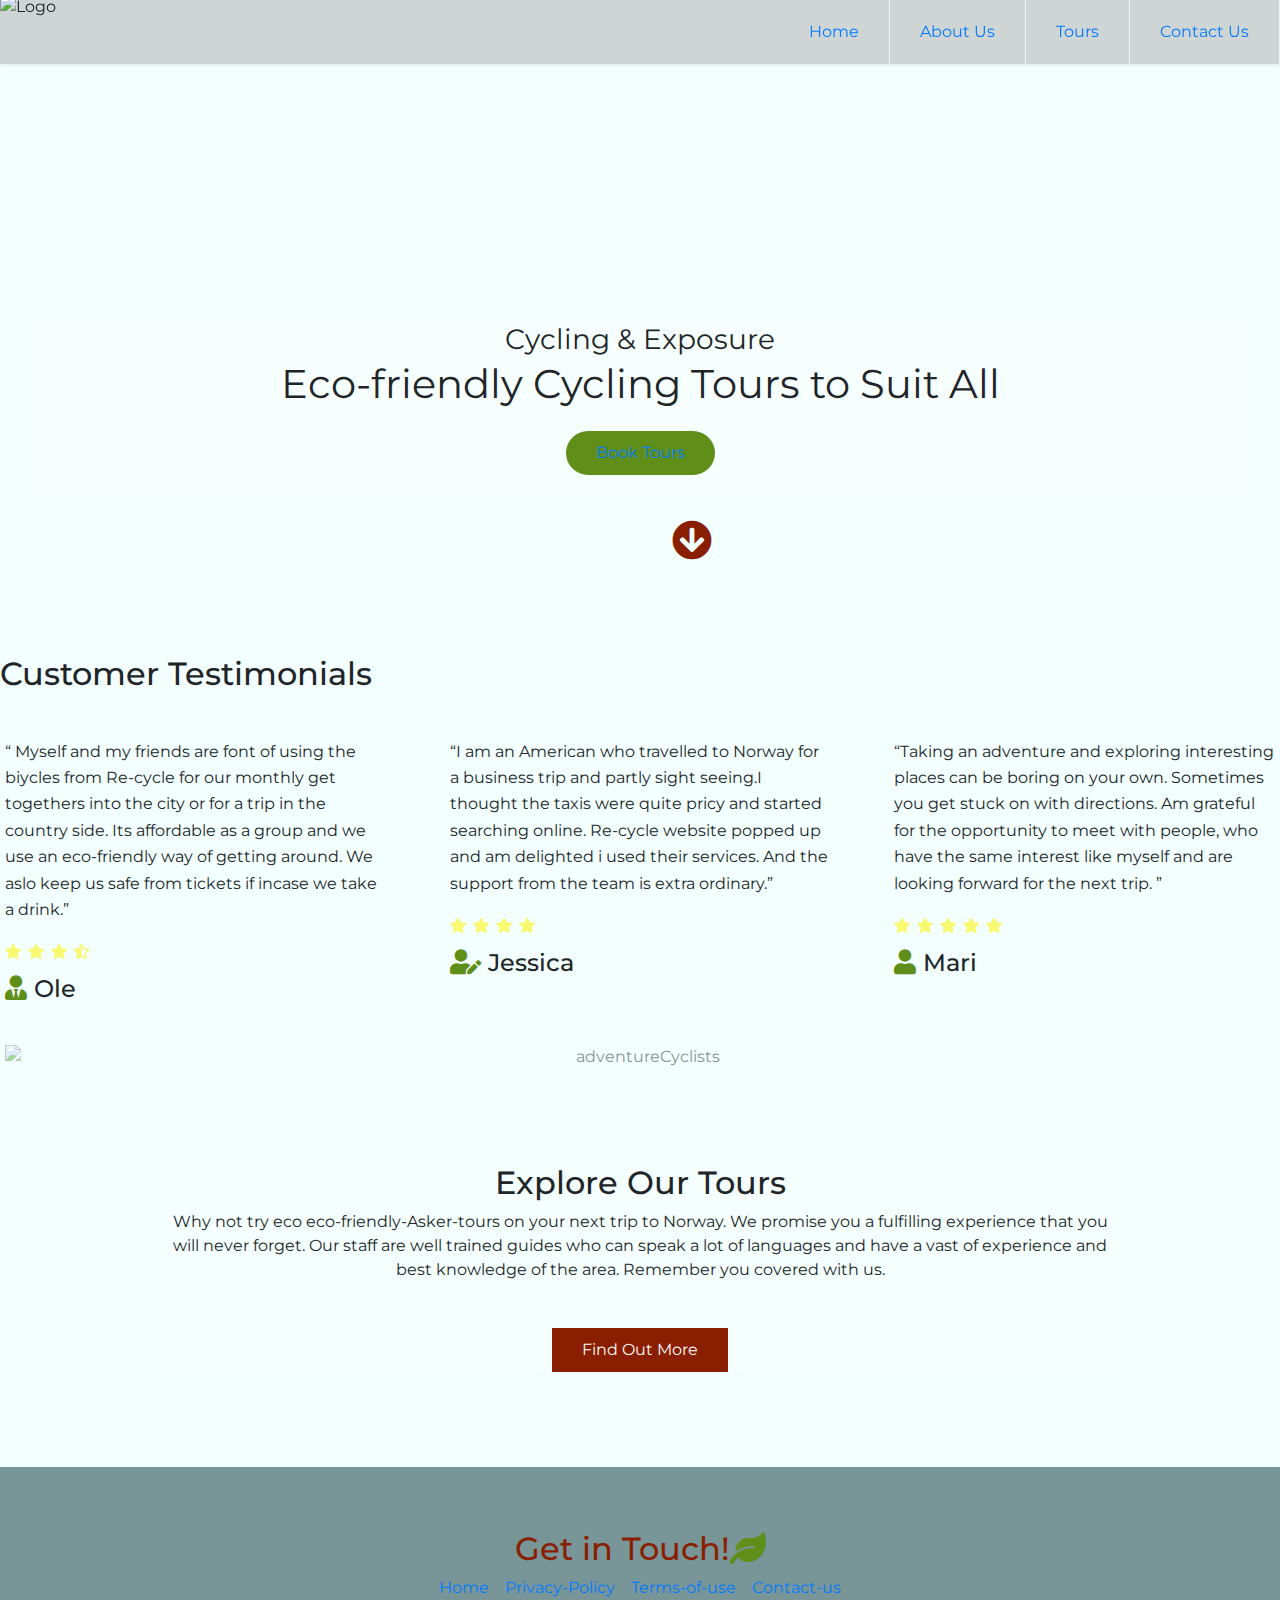
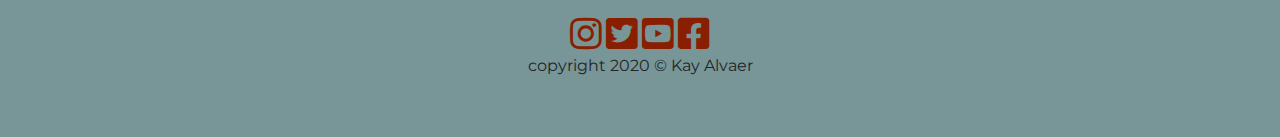
==== commit 14e69b6e: "added changes" ====
--- a/ms1git_dir/index.html
+++ b/ms1git_dir/index.html
@@ -10,7 +10,7 @@
     <link rel="stylesheet" href="https://use.fontawesome.com/releases/v5.6.3/css/all.css" type="text/css" />
     <link rel="stylesheet" href="https://maxcdn.bootstrapcdn.com/bootstrap/4.2.1/css/bootstrap.min.css"
         type="text/css" />
-    <link rel="stylesheet" href="style.css">
+    <link rel="stylesheet" href="assets/style.css">
     <title>Home |Re-Cycle-club</title>
 
 </head>
@@ -40,18 +40,15 @@
     <!-- ***************** hero img ***************** -->
 
     <main>
-        <section>
-            <div class="content-wrap">
-                <div class="hero-sec">
-                    <div class="main-cont">
-                        <h3>Cycling & Exposure</h3>
-                        <h1>Eco-friendly Cycling Tours to Suit All </h1>
-                        <a href="contact.html" class="hero-btn"><span class="serHead-btn">Book Tours</span></a>
-                        <div class="hero-nav-arr">
-                            <a href="#testimonials"><span class="arrow-fas"><i
-                                        class="fas fa-arrow-circle-down"></i></span></a>
-                        </div>
-                    </div>
+
+        <section id="hero-main">
+            <div id="hero-sec"></div>
+            <div class="main-cont">
+                <h3>Cycling & Exposure</h3>
+                <h1>Eco-friendly Cycling Tours to Suit All </h1>
+                <a href="contact.html" class="hero-btn"><span class="serHead-btn">Book Tours</span></a>
+                <div class="hero-nav-arr">
+                    <a href="#testimonials"><span class="arrow-fas"><i class="fas fa-arrow-circle-down"></i></span></a>
                 </div>
             </div>
             </div>
@@ -70,8 +67,7 @@
                         <p>&ldquo; Myself and my friends are font of using the biycles from Re-cycle for our monthly get
                             togethers into the city or
                             for a trip in the country side. Its affordable as a group and we use an eco-friendly way of
-                            getting around. We aslo
-                            keep us safe from tickets if incase we take a drink.&rdquo;
+                            getting around. We aslo keep us safe from tickets if incase we take a drink.&rdquo;
                         </p>
                         <div class="rating">
                             <i class="fas fa-star"></i>
--- a/ms1git_dir/assets/style.css
+++ b/ms1git_dir/assets/style.css
@@ -0,0 +1,913 @@
+@import url('https://fonts.googleapis.com/css2?family=Montserrat:wght@300;400;700&family=Roboto:wght@300;400&display=swap');
+
+/* =================================================== General Body */
+
+body {
+  font-family: 'Roboto', sans-serif;
+  background-color: #fbe9e7;
+  margin: 0;
+  padding: 0;
+}
+
+ul {
+  list-style-type: none;
+}
+
+* {
+  margin: 0;
+  padding: 0;
+  border: 0;
+  box-sizing: border-box;
+}
+
+.content-wrap {
+  max-width: 1366px;
+  margin: 0 auto;
+  padding: 0;
+  overflow: auto;
+}
+
+/* =================================================== Header */
+
+html {
+  display: inline-block;
+}
+
+body {
+  margin: 0;
+  padding: 0;
+  font-family: 'Montserrat', sans-serif;
+  background-color: #f2fffe;
+}
+
+.header {
+  background-color: rgba(207, 213, 212);
+  box-shadow: 1px 1px 4px 0 rgba(0, 0, 0, .1);
+  position: fixed;
+  top: 0;
+  width: 100%;
+  z-index: 3;
+
+}
+
+.header ul {
+  margin: 0;
+  padding: 0;
+  list-style: none;
+  overflow: hidden;
+  background-color: rgb(207, 213, 212);
+}
+
+.header li a {
+  display: block;
+  padding: 20px 20px;
+  border-right: 1px solid #f4f4f4;
+  text-decoration: none;
+}
+
+.header li a:hover,
+.header .nav-btn:hover {
+  background-color: #f4f4f4;
+}
+
+.header .logo {
+  display: block;
+  float: left;
+  font-size: 2em;
+  padding: 0 0;
+  text-decoration: none;
+  color: rgb(114, 186, 210);
+}
+
+/* nav */
+
+.header .nav-list {
+  clear: both;
+  max-height: 0;
+  transition: max-height .2s ease-out;
+}
+
+/* nav icon */
+
+.header .nav-icon {
+  cursor: pointer;
+  float: right;
+  padding: 28px 20px;
+  position: relative;
+  user-select: none;
+}
+
+.header .nav-icon .nav-bar {
+  background: #333;
+  display: block;
+  height: 2px;
+  position: relative;
+  transition: background .2s ease-out;
+  width: 20px;
+}
+
+.header .nav-icon .nav-bar:before,
+.header .nav-icon .nav-bar:after {
+  background: #333;
+  content: '';
+  display: block;
+  height: 100%;
+  position: absolute;
+  transition: all .2s ease-out;
+  width: 100%;
+}
+
+.header .nav-icon .nav-bar:before {
+  top: 7px;
+}
+
+.header .nav-icon .nav-bar:after {
+  top: -7px;
+}
+
+
+/* nav btn */
+
+.header .nav-btn {
+  display: none;
+}
+
+.header .nav-btn:checked~.nav-list {
+  max-height: 280px;
+}
+
+.header .nav-btn:checked~.nav-icon .nav-list {
+  background: transparent;
+}
+
+.header .nav-btn:checked~.nav-icon .nav-list:before {
+  transform: rotate(-45deg);
+}
+
+.header .nav-btn:checked~.nav-icon .nav-list:after {
+  transform: rotate(45deg);
+}
+
+.header .nav-btn:checked~.nav-icon:not(.steps) .nav-list:before,
+.header .nav-btn:checked~.nav-icon:not(.steps) .nav-list:after {
+  top: 0;
+}
+
+/* 48em = 768px */
+
+@media (min-width: 48em) {
+  .header li {
+    float: left;
+  }
+
+  .header li a {
+    padding: 20px 30px;
+  }
+
+  .header .nav-list {
+    clear: none;
+    float: right;
+    max-height: none;
+  }
+
+  .header .nav-icon {
+    display: none;
+  }
+
+  .ser-prom-img {
+    width: 550px;
+  }
+}
+
+
+#logo-img {
+  max-width: 280px;
+  margin: 0 auto;
+  padding: 15px 0;
+  overflow: auto;
+  float: left;
+  display: flex;
+  margin-top: -20px;
+}
+
+/* hero section */
+
+.hero-sec {
+  background-image: url("../assets/imgs/alvin-balemesa-pTiZF8QRIu0-unsplash.jpg") no-repeat center center;
+  background-size: cover;
+  height: 700px;
+  width: 100%;
+
+  animation-name: hero-zoom;
+  animation-duration: 5s;
+  animation-fill-mode: forwards;
+  font-weight: bolder;
+}
+
+.hero-nav-arr {
+  position: absolute;
+  margin-top: 1rem;
+  left: 15rem;
+  font-size: 40px;
+}
+
+@keyframes hero-zoom {
+  from {
+    transform: scale(1.0);
+  }
+
+  to {
+    transform: scale(1.1);
+  }
+}
+
+.main-cont {
+  margin: 20rem 2rem 10rem 2rem;
+  text-align: center;
+  background-color: rgba(255, 255, 255, 0.3);
+}
+
+.main-cont h1,
+h3 {
+  margin: 0.2rem;
+  font-weight: 400;
+
+}
+
+.hero-sec h1 h3 {
+  margin: 0.2rem;
+  font-weight: 400;
+
+}
+
+.hero-sec .hero.btn {
+  margin: 1.8rem;
+  background: #a1c4cf;
+}
+
+.hero-sec h1 {
+  font-size: 2.5rem;
+  color: #400c07;
+  font-weight: bold;
+  font-family: 'Montserrat', sans-serif;
+
+}
+
+.hero-sec h3 {
+  font-size: 1.3rem;
+  color: #400c07;
+  font-weight: 400;
+  font-family: 'Montserrat', sans-serif;
+}
+
+.hero-btn a:hover {
+  background: transparent;
+  border: 1px solid #fff;
+  color: #fafafa;
+}
+
+.hero-btn {
+  position: relative;
+  display: inline-block;
+  margin-top: 20px;
+  margin-bottom: 20px;
+  padding: 10px 30px;
+  background: #5f8f18;
+  text-decoration: none;
+  border-radius: 2rem;
+  box-shadow: rgba(0, 0, 0, 0.2);
+}
+
+.main-cont h1 span {
+  position: absolute;
+  right: 10%;
+}
+
+/* testimonials */
+
+.testimonials {
+  margin: 0 auto 0 auto;
+  line-height: 1.65;
+  text-decoration: none;
+  font-family: 'Montserrat', sans-serif;
+  padding: 5px;
+}
+
+.comment {
+  flex-basis: 30%;
+  box-sizing: border-box;
+  padding-top: 2em;
+}
+
+.comment h4 {
+  margin-bottom: 30px
+}
+
+.comment i {
+  font-size: 25px;
+  color: #5f8f18;
+  margin-bottom: 8px;
+  letter-spacing: 7px;
+}
+
+.rating i {
+  font-size: 15px;
+  color: #F9F871;
+  margin-bottom: 1rem;
+  letter-spacing: 2px;
+}
+
+/* Forms */
+
+.form-section {
+
+  background: url("../ms1git_dir/assets/imgs/fat-lad-at-the-back-vNdhfAMShyY-unsplash.jpg") no-repeat center center;
+  background-size: cover;
+  background-position: center;
+  height: 80vh;
+  width: 100%;
+
+}
+
+.signUp-form {
+  color: #fafafa;
+  background-color: rgba(22, 21, 21, 0.6);
+  position: absolute;
+  padding: 0 2rem 0 2rem;
+}
+
+.signUp-form h2 i {
+  color: #891E00;
+  margin-bottom: 10px;
+  text-transform: uppercase;
+  letter-spacing: 2px;
+  font-size: 30px;
+
+}
+
+.txtInput {
+  background-color: transparent;
+  color: #fafafa;
+  width: 100%;
+  height: 25px;
+  margin: 5px 0 18px 0;
+  border: 1px solid #fafafa;
+  border-radius: 2px;
+}
+
+.txtInput:hover {
+  border-color: #400913;
+}
+
+.join-button {
+  margin: 10px;
+  margin-left: 1px;
+  border-radius: 2px;
+  padding: 15px 20px 15px 20px;
+  text-align: center;
+  font-size: 100%;
+  background-color: #5f8f18;
+  color: #fafafa;
+
+  box-shadow: 5px 5px 5px rgba(80, 78, 78, 0.6);
+}
+
+.join-button:hover {
+  background-color: #891E00;
+  color: #5f8f18;
+}
+
+i {
+  color: #891E00;
+  letter-spacing: 0;
+}
+
+.arrow-fas {
+  border-radius: 50%;
+  text-align: center;
+}
+
+/* Contact Map */
+
+.contact-site {
+
+  flex-direction: row;
+  align-items: center;
+  text-align: center;
+  margin: 0 0 -2vh 0;
+  padding-bottom: 0;
+  background-color: rgba(207, 213, 212);
+  box-sizing: border-box;
+  box-shadow: 20px 20px 20px solid rgba(0, 0, 0, 0.7)
+}
+
+.contact-det {
+  padding-top: 0px;
+  flex: 1;
+  justify-content: space-between;
+  flex-basis: 30%;
+  padding-right: 0px;
+  align-items: center;
+
+}
+
+.cont-info {
+  display: flex;
+  flex-direction: column;
+  padding-top: 10px;
+}
+
+.contact-det p {
+  text-align: center;
+}
+
+.contact-det i {
+  color: #5f8f18;
+  margin-left: 45px;
+  font-size: 30px;
+}
+
+.open-hrs h2 {
+  color: #891E00;
+  font-weight: bolder;
+  margin-top: 10px;
+  font-family: 'Roboto', sans-serif;
+  text-transform: uppercase;
+}
+
+.open-hrs h2 {
+  margin-left: 2rem;
+}
+
+#contact-cont {
+  padding-bottom: 0;
+
+}
+
+/* Service Promise */
+
+.ser-prom-cont {
+  position: relative;
+  width: 100%;
+  min-height: 50vh;
+  display: flex;
+  justify-content: center;
+  align-items: center;
+  margin-bottom: -26px;
+  left: 0;
+  bottom: 0;
+  overflow: hidden;
+  text-align: center;
+}
+
+.club-ser {
+  position: relative;
+  max-width: 1366px;
+  text-align: center;
+  z-index: 1;
+}
+
+.club-ser {
+  background-color: rgba(255, 255, 255, 0.2);
+}
+
+.ser-prom-cont .club-tours .ser-head p {
+  color: #891E00;
+  font-size: 2em;
+  font-weight: 500;
+  background-color: rgba(255, 255, 255, 0.9);
+}
+
+.ser-prom-img {
+  position: absolute;
+  right: 0;
+  left: 0;
+  bottom: 1rem;
+  width: 100%;
+  height: 100%;
+  object-fit: cover;
+  opacity: 0.5;
+}
+
+
+.ser-btn-one {
+  position: relative;
+  display: inline-block;
+  margin-top: 30px;
+
+  padding: 10px 30px;
+  background: #891E00;
+  text-decoration: none;
+  color: #fafafa;
+
+}
+
+
+/* Tours */
+
+img {
+  width: 150px;
+  padding: 5px;
+
+}
+
+.cont-tours {
+  background: rgb(207, 213, 212);
+  padding-top: 0;
+  padding-bottom: 10px;
+  margin-bottom: auto;
+  font-family: 'Montserrat', sans-serif;
+}
+
+.cont-main-txt {
+  margin-bottom: 1em;
+  margin-top: 4em;
+}
+
+blockquote {
+  float: right;
+  width: 275px;
+  font-size: 95%;
+  font-style: italic;
+  font-family: 'Montserrat', sans-serif;
+
+  margin: 0px 0px 0px 0px;
+  padding: 10px;
+  border-top: 1px solid #5f8f18;
+  border-bottom: 1px solid #5f8f18;
+  color: #891E00;
+}
+
+.align-right {
+  float: right;
+  margin-left: 30px;
+  margin-bottom: 1rem;
+  box-sizing: border-box;
+  box-shadow: 0px 4px 4px 0px rgba(0, 0, 0, 0.4);
+}
+
+.align-left {
+  float: left;
+  margin-right: 30px;
+  margin-bottom: 1rem;
+  box-sizing: border-box;
+  box-shadow: 0 4px 4px 0px rgba(0, 0, 0, 0.4);
+}
+
+.cont-tours img {
+  width: 500px;
+  height: 300px;
+}
+
+.tour-spn {
+  color: #5f8f18;
+  font-weight: 600;
+}
+
+.cont-title {
+  font-size: 140%;
+  margin: 0;
+  color: #891E00;
+  margin-left: 0px;
+  padding-bottom: 0;
+}
+
+.cont-title i {
+  padding: 5%;
+  margin-left: 0px;
+  color: #5f8f18;
+}
+
+.foo-leaf i {
+  color: #5f8f18;
+}
+
+.cont-tours p {
+  font-family: 'Montserrat', sans-serif;
+  margin: 0 5px 0 10px;
+  line-height: 1;
+  font-weight: 300;
+  letter-spacing: 2px;
+}
+
+
+.cont-tours p:first-letter {
+  float: left;
+  font-size: 300%;
+  margin: 0 5px 0 0;
+  line-height: 1;
+  font-weight: 300;
+  color: #400c07;
+}
+
+/*About Us section */
+
+.abt-wrap {
+  height: 100%;
+  width: 100%;
+  margin-right: 50%;
+  text-align: center;
+  margin-left: -5.0rem;
+}
+
+.abt-main {
+  padding-top: 20%;
+  background-color: #f2fffe;
+  position: relative;
+}
+
+.abt-content {
+  box-sizing: border-box;
+  box-shadow: 0px 4px 8px 0px rgba(0, 0, 0, 0.6);
+  border-radius: 4%;
+  margin: 2rem;
+}
+
+.abt-content .btn-title {
+  padding: 0rem 0rem;
+  margin: 0;
+}
+
+.abt-info .abt-txt {
+
+  margin-left: -4.8;
+  margin-right: -4.8rem;
+}
+
+.abt-txt {
+  color: #400c07;
+  margin-left: 5.3rem;
+}
+
+.abt-content #abt-span {
+  align-content: center;
+  margin-top: 1rem;
+}
+
+
+#abt-span {
+  margin-left: 200px;
+}
+
+
+.hero.btn {
+  padding: 2rem 5rem;
+  margin: .8rem;
+}
+
+.abt-btn-span {
+  color: #fafafa;
+}
+
+.abt-main h2 {
+  padding-top: 1.5rem;
+  text-align: center;
+  color: #891E00;
+  font-weight: 500;
+}
+
+.abt-main p {
+  padding-top: 1rem;
+  text-align: center;
+  color: #891E00;
+  bottom: 2rem;
+
+}
+
+.staff-img {
+  width: 100%;
+  height: 300px;
+  border-radius: 5%;
+  box-sizing: border-box;
+  box-shadow: 10px 5px 5px solid rgba(0, 0, 0, 0.9)
+}
+
+/* Media */
+
+@media screen and (min-width:943px) {
+  .testimonials {
+    display: flex;
+    justify-content: space-between;
+  }
+
+  .signUp-form {
+    position: absolute;
+    width: 25%;
+    height: 65%;
+    margin-top: 5%;
+  }
+
+  .cmtInput {
+    width: 30rem;
+  }
+
+  .txtInput {
+    margin: 5px 0px 18px 0px;
+  }
+
+  .contact-site {
+    display: flex;
+    justify-content: space-between;
+    padding: 2rem;
+
+  }
+
+  .cmtInput {
+    width: 20rem;
+  }
+
+  .join-button {
+    text-align: center;
+  }
+
+  .open-hrs ul {
+    color: #891E00;
+    font-size: 20px;
+    margin-top: 1.5rem;
+  }
+
+  .hrs-info li {
+    color: #891E00;
+    margin-top: 0.5rem;
+    position: relative;
+    text-decoration: none;
+    display: fixed;
+    text-align: center;
+  }
+
+
+  .hero-sec {
+    height: 100%;
+    width: 100%;
+    overflow: hidden;
+    position: relative;
+
+  }
+
+  .cont-tours p {
+    font-size: 18px;
+    padding-top: 8%;
+    top: 10px;
+  }
+
+  article {
+    margin-top: -20px;
+    margin-bottom: 5px;
+  }
+
+  #cont-title-flow1 {
+    float: left;
+    padding: 10px;
+  }
+
+  #cont-title-flow2 {
+    float: right;
+    margin-right: 37%;
+  }
+
+  .tour-dis span {
+    margin-right: -14%;
+    margin-bottom: -20px;
+    padding-left: 20px;
+  }
+
+  .abt-content {
+    display: flex;
+    flex-direction: column;
+    justify-content: space-between;
+    float: right;
+    width: 40%;
+    height: 40%;
+    margin: 3% 80px 5% 0;
+    align-content: center;
+  }
+
+  .abt-main p {
+    font-size: 20px;
+  }
+
+  .abt-main {
+    padding-top: 10%;
+    position: relative;
+    margin-bottom: 0px;
+  }
+
+  .staff-img {
+    width: 100%;
+    height: 30vh;
+  }
+
+  .hero-nav-arr {
+    left: 42rem;
+  }
+
+  .ser-prom-img {
+    bottom: 3px;
+    height: 100%;
+  }
+
+  .ser-spn {
+    width: 960px;
+  }
+}
+
+
+/* This covers betwen 480 and 720 */
+/*480 / 16 */
+@media only screen and (min-width:30em) {
+  .main-cont {
+    column-count: 1;
+  }
+
+  .arrow-fas {
+    text-align: center;
+  }
+
+}
+
+@media(min-width: 280px) {
+
+  .contact-site {
+    padding-top: 2rem;
+
+  }
+
+  .signUp-form {
+    position: absolute;
+    text-align: center;
+    margin-left: 4rem;
+    max-width: 75%;
+    padding-top: 4rem;
+    font-size: 100%;
+  }
+
+  .cmtInput {
+    width: 15rem;
+  }
+
+  .align-left medium .align-right medium {
+    size: 35%;
+  }
+
+  .img-flow {
+    display: initial;
+    width: 100%;
+
+  }
+
+  img {
+    width: 150px;
+  }
+
+  .arrow-fas {
+    text-align: center;
+  }
+
+  .contact-site {
+    padding: 1rem;
+  }
+
+  .cont-tours img {
+    width: 480px;
+    height: 250px;
+  }
+
+}
+
+/* Footer ------------------------*/
+
+footer {
+  text-align: center;
+  background-color: #789597;
+  align-content: center;
+  height: 270px;
+}
+
+footer h2 {
+  padding-top: 20px;
+  position: relative;
+  color: #891E00;
+}
+
+footer ul:hover {
+  color: #5f8f18;
+}
+
+
+footer li {
+  display: inline;
+  margin: 0px 6px;
+}
+
+a:visited {
+  color: black;
+}
+
+a:hover {
+  color: #891E00;
+  text-decoration: none;
+}
+
+.copy-rgt-info {
+  text-align: center;
+}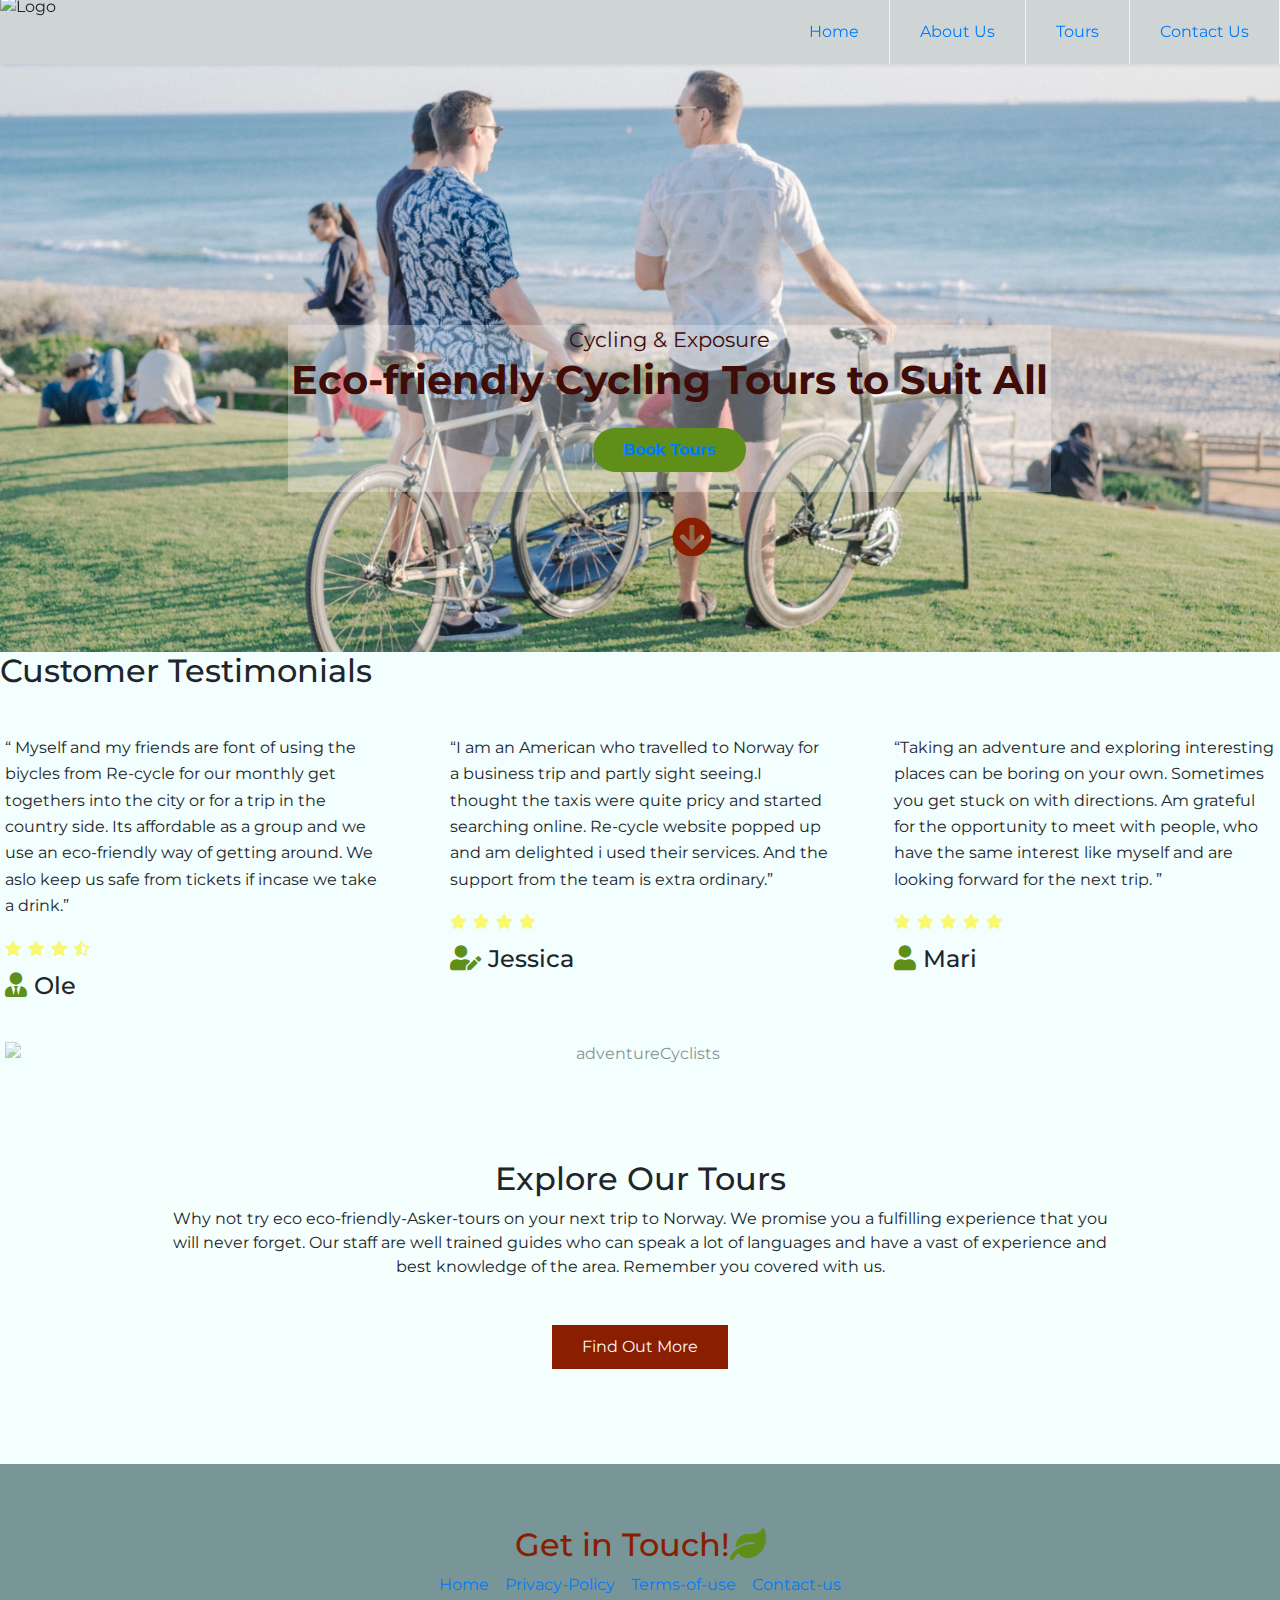
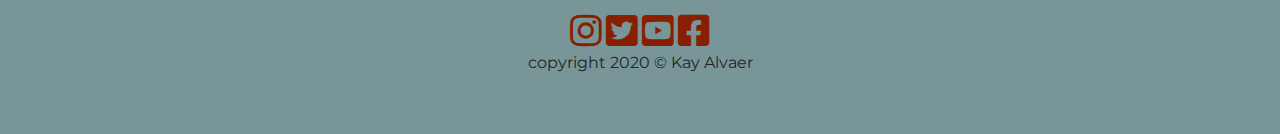
==== commit 111c0ca7: "debugging changes" ====
--- a/ms1git_dir/index.html
+++ b/ms1git_dir/index.html
@@ -40,17 +40,19 @@
     <!-- ***************** hero img ***************** -->
 
     <main>
-
-        <section id="hero-main">
-            <div id="hero-sec"></div>
-            <div class="main-cont">
-                <h3>Cycling & Exposure</h3>
-                <h1>Eco-friendly Cycling Tours to Suit All </h1>
-                <a href="contact.html" class="hero-btn"><span class="serHead-btn">Book Tours</span></a>
-                <div class="hero-nav-arr">
-                    <a href="#testimonials"><span class="arrow-fas"><i class="fas fa-arrow-circle-down"></i></span></a>
+        <section>
+            <div class="content-wrap">
+                <div class="hero-sec">
+                    <div class="main-cont">
+                        <h3>Cycling & Exposure</h3>
+                        <h1>Eco-friendly Cycling Tours to Suit All </h1>
+                        <a href="contact.html" class="hero-btn"><span class="serHead-btn">Book Tours</span></a>
+                        <div class="hero-nav-arr">
+                            <a href="#testimonials"><span class="arrow-fas"><i
+                                        class="fas fa-arrow-circle-down"></i></span></a>
+                        </div>
+                    </div>
                 </div>
-            </div>
             </div>
         </section>
 
--- a/ms1git_dir/assets/style.css
+++ b/ms1git_dir/assets/style.css
@@ -193,15 +193,21 @@
 /* hero section */
 
 .hero-sec {
-  background-image: url("../assets/imgs/alvin-balemesa-pTiZF8QRIu0-unsplash.jpg") no-repeat center center;
+  background: url("../assets/imgs/alvin-balemesa-pTiZF8QRIu0-unsplash.jpg") no-repeat center center;
   background-size: cover;
   height: 700px;
   width: 100%;
+  margin-top: 5px;
+  background-attachment: cover;
+  display: flex;
+  padding-top: 400px;
+
 
   animation-name: hero-zoom;
   animation-duration: 5s;
   animation-fill-mode: forwards;
   font-weight: bolder;
+  padding-top: 0;
 }
 
 .hero-nav-arr {
@@ -275,7 +281,7 @@
   background: #5f8f18;
   text-decoration: none;
   border-radius: 2rem;
-  box-shadow: rgba(0, 0, 0, 0.2);
+
 }
 
 .main-cont h1 span {
@@ -321,7 +327,7 @@
 
 .form-section {
 
-  background: url("../ms1git_dir/assets/imgs/fat-lad-at-the-back-vNdhfAMShyY-unsplash.jpg") no-repeat center center;
+  background: url("../assets/imgs/fat-lad-at-the-back--B0mRhMJ7_Y-unsplash.jpg") no-repeat center center;
   background-size: cover;
   background-position: center;
   height: 80vh;
@@ -398,7 +404,7 @@
   padding-bottom: 0;
   background-color: rgba(207, 213, 212);
   box-sizing: border-box;
-  box-shadow: 20px 20px 20px solid rgba(0, 0, 0, 0.7)
+  box-shadow: solid 20px 20px 20px rgba(0, 0, 0, 0.7)
 }
 
 .contact-det {
@@ -679,12 +685,17 @@
   height: 300px;
   border-radius: 5%;
   box-sizing: border-box;
-  box-shadow: 10px 5px 5px solid rgba(0, 0, 0, 0.9)
+  box-shadow: solid 10px 5px 5px rgba(0, 0, 0, 0.9)
 }
 
 /* Media */
 
 @media screen and (min-width:943px) {
+  .main-cont {
+    margin-left: 18rem;
+    text-align: center;
+  }
+
   .testimonials {
     display: flex;
     justify-content: space-between;
